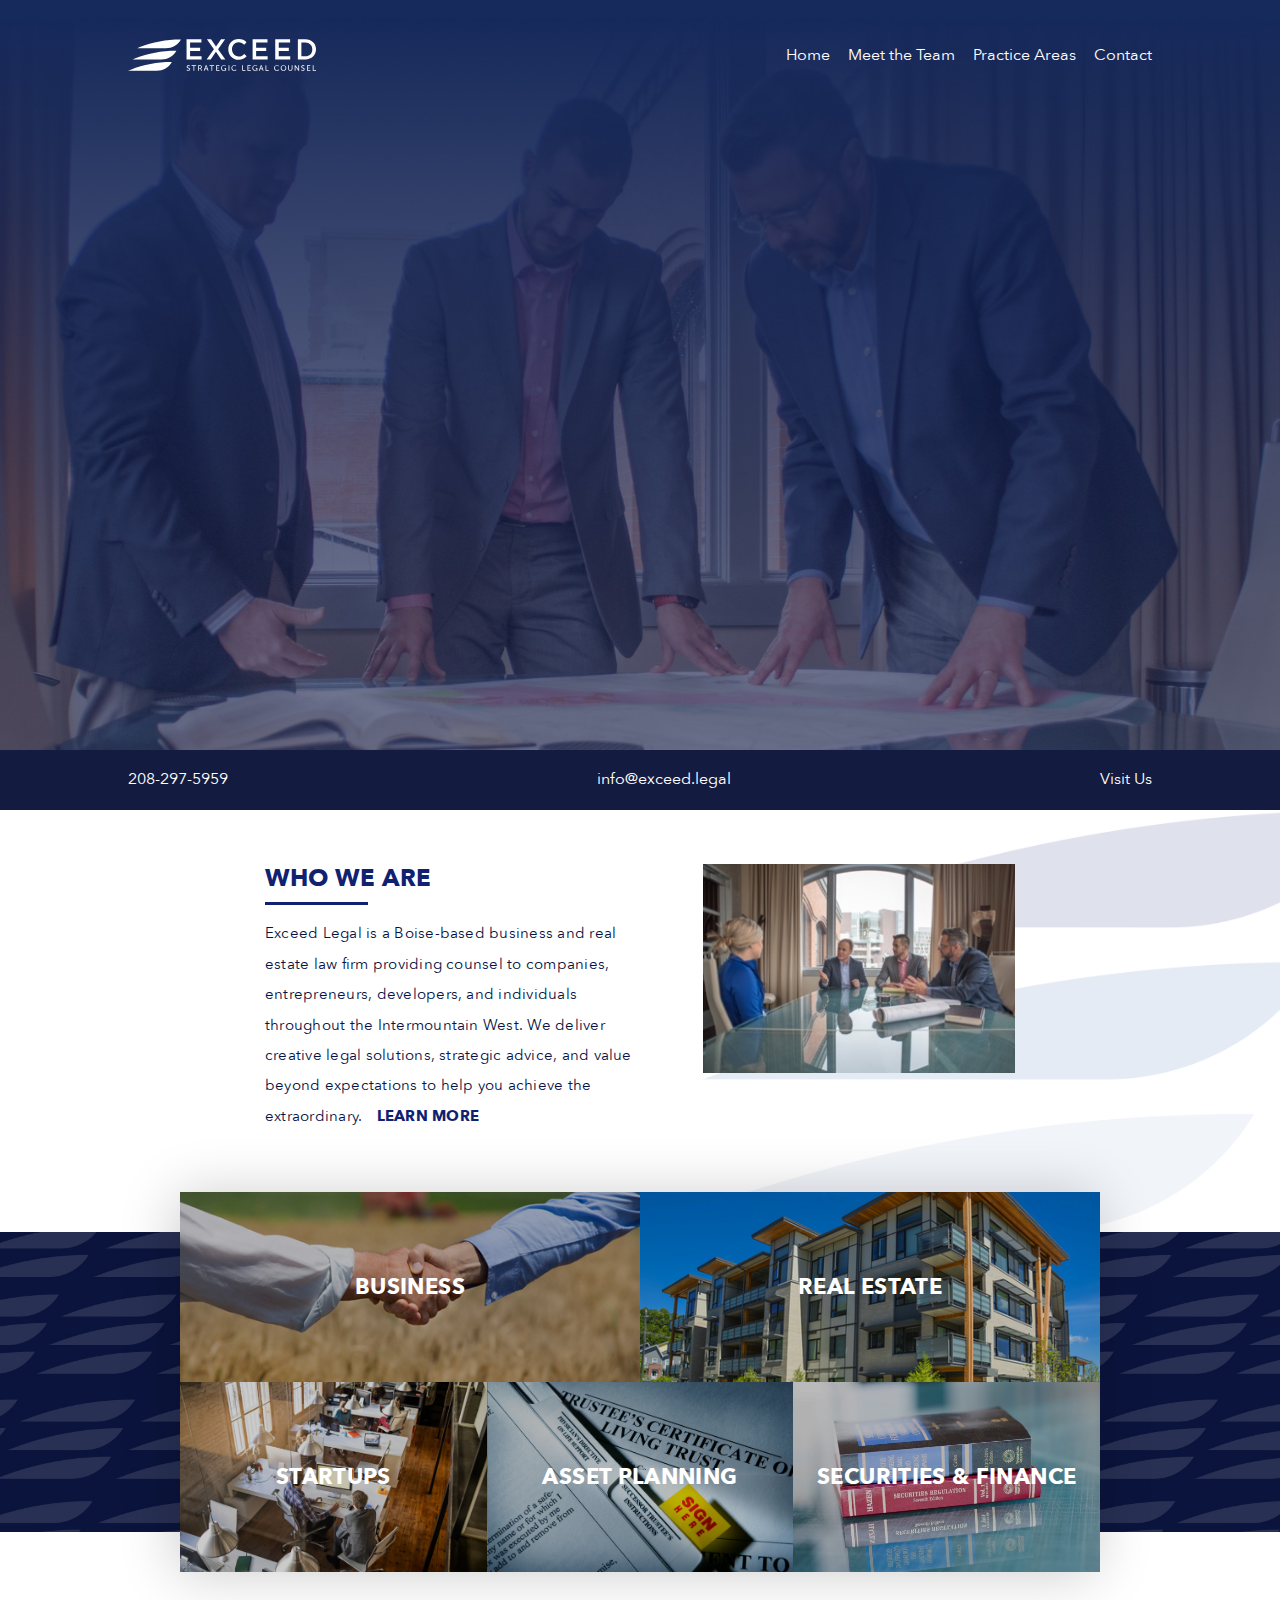
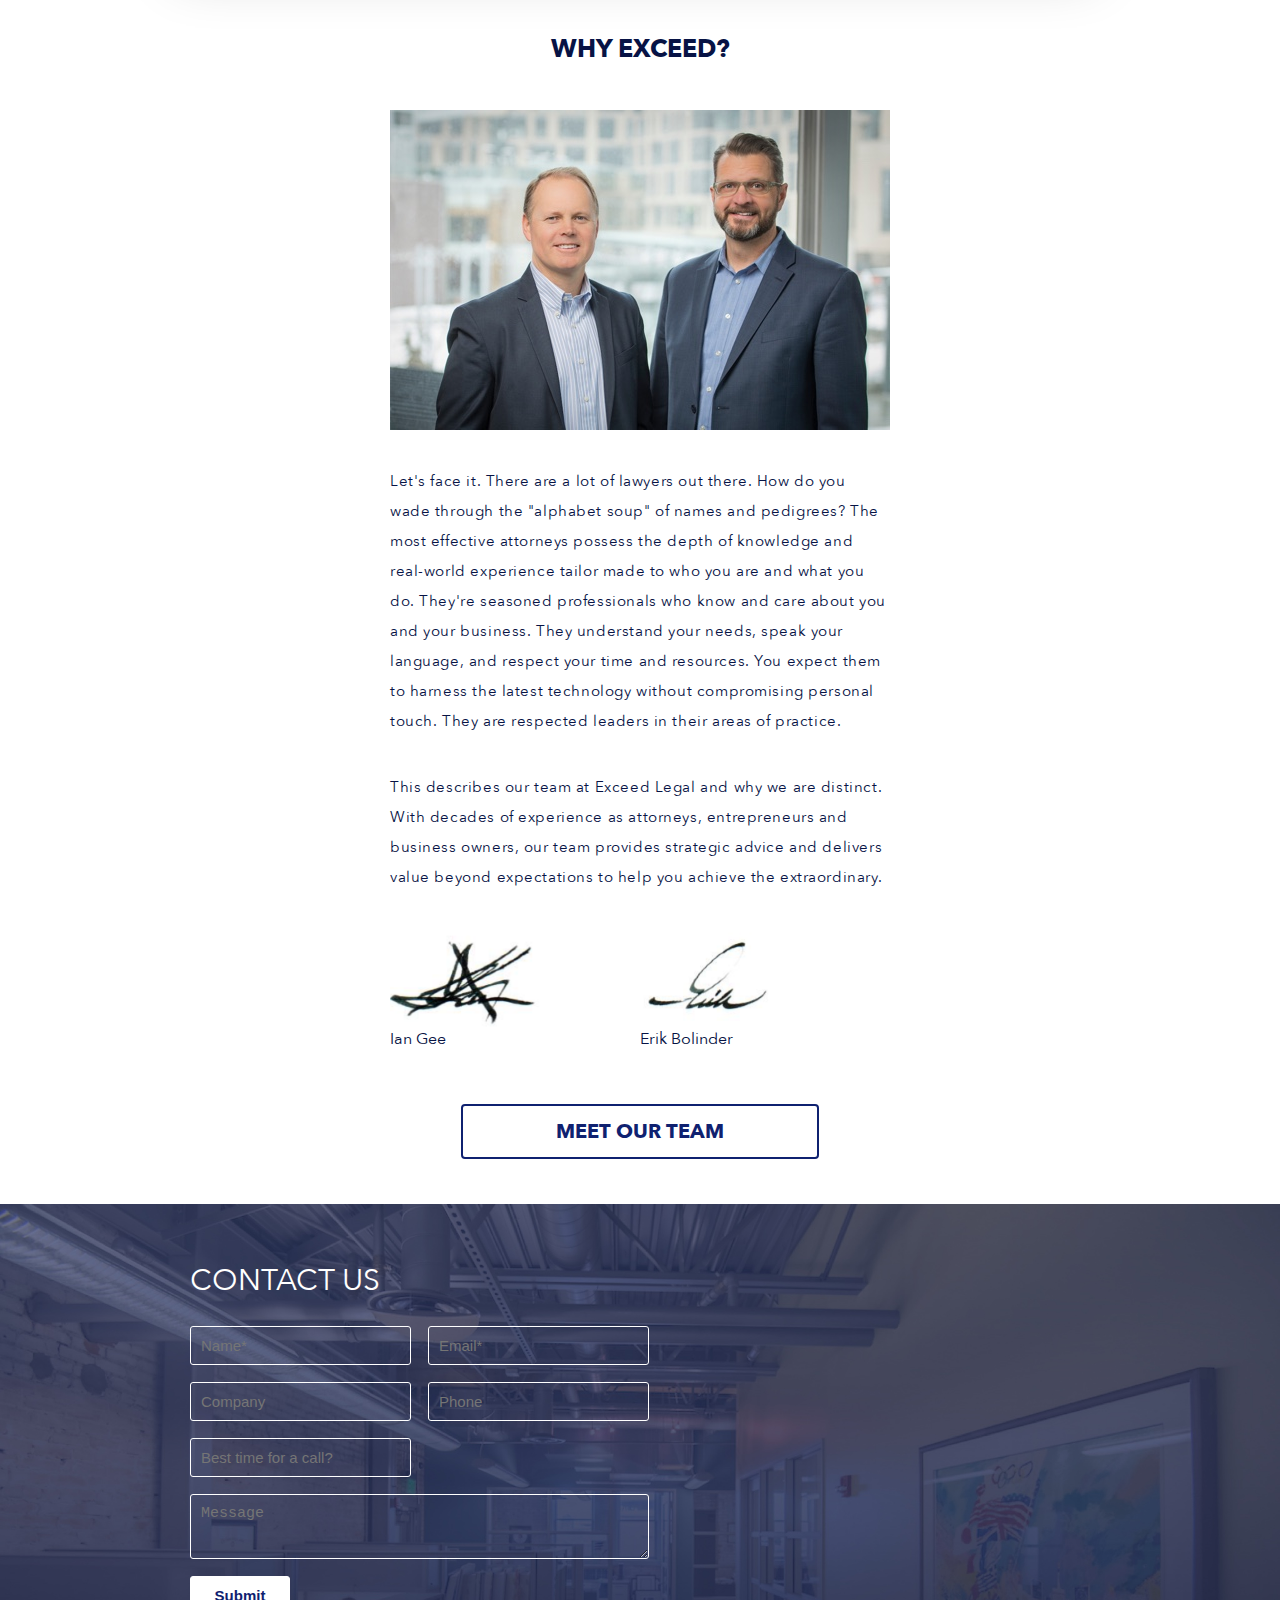
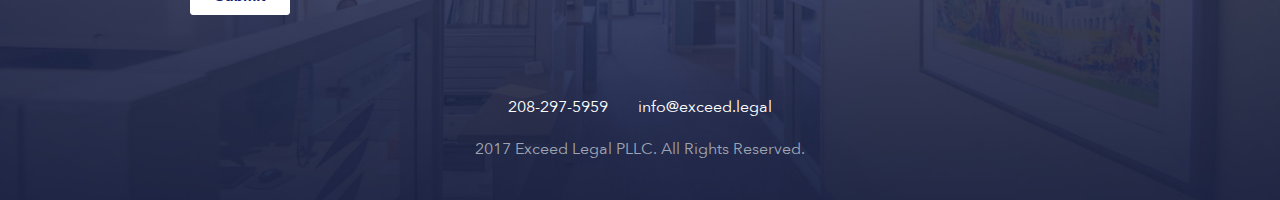
==== index.html @ 84edac34 "add signatures" ====
<!DOCTYPE html>
<html>
<head>
  <meta name="viewport" content="width=device-width, initial-scale=1">
  <title>Exceed Legal</title>
  <link rel="stylesheet" type="text/css" href="/assets/font/font.css" />
  <link rel="stylesheet" type="text/css" href="/assets/styles.css" />
</head>
<body>
<header class="header">
  <div class="nav-bar">
    <div class="container">
      <a href="/" class="no-underline"><h1 class="logo">EXCEED: Strategic Legal Counsel</h1></a>
      <ul class="menu">
        <div class="seperate">
        <li><a href="/">Home</a></li>
        <li><a href="/meet-the-team/">Meet the Team</a></li>
        </div>
        <div class="seperate">
        <li><a href="/practice-areas/">Practice Areas</a></li>
        <!-- <li><a href="https://blog.exceed.legal">Blog</a></li> -->
        <li><a href="#contact-us">Contact</a></li>
        </div>
      </ul>
    </div>
  </div>
  <div class="header-content">
    <h2 class="fancy-title">
      <ul class="jack">
        <li><b class="exc">Exceed</b> <span>Your <b>Understanding</b></span></li>
        <li><b class="exc">Exceed</b> <span>Your <b>Goals</b></span></li>
        <li><b class="exc">Exceed</b> <span>Your <b>Expectations</b></span></li>
      </ul>
    </h2>
  </div>
  <div class="contact-info">
    <div class="container">
      <a href="tel:208-297-5959">208-297-5959</a>
      <a href="mailto:info@exceed.legal">info@exceed.legal</a>
      <a href="#location">Visit Us</a>
    </div>
  </div>
</header>
<section class="who-we-are">
  <div class="container v-center">
    <div class="col-6">
      <div>
      <div class="section-header">
        <h3>Who We Are</h3>
        <hr />
      </div>
      <p>Exceed Legal is a Boise-based business and real estate law firm providing counsel to companies, entrepreneurs, developers, and individuals throughout the Intermountain West. We deliver creative legal solutions, strategic advice, and value beyond expectations to help you achieve the extraordinary. <a class="learn-more" href="/meet-the-team/">Learn More</a></p>
      </div>
    </div>
    <div class="spacer"></div>
    <div class="col-5 col-img">
      <img src="assets/img/conference.jpg"
        srcset="assets/img/conference@2x.jpg 2x,
                assets/img/conference@3x.jpg 3x"
        alt="Exceed Legal Conference">
    </div>
  </div>
</section>
<section class="feature-blocks">
  <div class="top-padding"></div>
  <div style="float: left;width: 100%;">
  <div class="container v-center">
    <div class="holder">
      <a href="/practice-areas/#business" class="col-6 business">Business</a>
      <a href="/practice-areas/#real-estate" class="col-6 real-estate">Real Estate</a>
    </div>
    <div class="holder holder-2">
      <div class="col-8" style="display: flex; flex-direction: row;">
        <a href="/practice-areas/#startups" class="col-4 startups">Startups</a>
        <a href="/practice-areas/#asset-planning" class="col-4 asset-planning">Asset Planning</a>
      <a href="/practice-areas/#securities-finance" class="col-4 securities">Securities &amp; Finance</a>
      </div>
    </div>
  </div>
  </div>
  <div style="clear: both;"></div>
  <div class="bottom-padding"></div>
</section>
<!-- <section class="tests">
  <h3>What Our Clients Are Saying</h3>
</section> -->
<section class="team">
  <div class="container">
    <h3>Why Exceed?</h3>
    <img class="team-image" src="assets/img/team.jpg"
      srcset="assets/img/team@2x.jpg 2x,
              assets/img/team@3x.jpg 3x"
      alt="Picture of Ian and Erik">
    <p>Let&#39;s face it. There are a lot of lawyers out there. How do you wade through the &quot;alphabet soup&quot; of names and pedigrees? The most effective attorneys possess the depth of knowledge and real-world experience tailor made to who you are and what you do. They&#39;re seasoned professionals who know and care about you and your business. They understand your needs, speak your language, and respect your time and resources. You expect them to harness the latest technology without compromising personal touch. They are respected leaders in their areas of practice.</p>
    <p>This describes our team at Exceed Legal and why we are distinct. With decades of experience as attorneys, entrepreneurs and business owners, our team provides strategic advice and delivers value beyond expectations to help you achieve the extraordinary.</p>
    <div style="display: flex; margin-bottom: 54px;">
      <div class="col-6">
        <img src="assets/img/ian_sig.png" height="100" width="150" style="display: block;">
        <span>Ian Gee</span>
      </div>
      <div class="col-6">
        <img src="assets/img/erik_sig.png" height="100" width="135" style="display: block;">
        <span>Erik Bolinder</span>
      </div>
    </div>
    <div class="t-c">
      <a class="btn meet-team" href="/meet-the-team/">Meet Our Team</a>
    </div>
  </div>
</section>
<footer class="footer" id="contact-us">
  <div class="wrapper">
    <h3>Contact Us</h3>
    <div class="container">
      <form class="col-6" style="display: flex; flex-direction: column;" action="https://formspree.io/igee@exceed.legal" method="POST">
        <div class="form-row">
          <div class="form-sec">
            <input type="text" name="name" placeholder="Name*" />
            <input type="text" name="company" placeholder="Company" />
            <input type="text" name="best-time" placeholder="Best time for a call?" />
          </div>
          <div style="display: flex; flex: 1; flex-direction: column;">
            <input type="text" name="email" placeholder="Email*" />
            <input type="text" name="phone" placeholder="Phone" />
          </div>
        </div>
        <textarea style="flex: 1;" name="message" placeholder="Message"></textarea>
        <input type="submit" name="submit" style="width: 100px;" />
      </form>
      <div class="spacer"></div>
      <div class="col-6" id="location">
        <iframe class="loc-map" src="https://www.google.com/maps/embed?pb=!1m14!1m8!1m3!1d7928.578206452046!2d-116.21378538497187!3d43.613818722449274!3m2!1i1024!2i768!4f13.1!3m3!1m2!1s0x0%3A0x2670ae60dba78b3c!2sExceed+Legal+PLLC%3A+Erik+Bolinder!5e0!3m2!1sen!2sus!4v1489805222197" width="400" height="300" frameborder="0" style="border:0" allowfullscreen></iframe>
      </div>
    </div>
  </div>
  <div class="sub-footer">
      <ul class="container">
        <li><a href="tel:208-297-5959">208-297-5959</a></li>
        <li><a href="mailto:info@exceed.legal">info@exceed.legal</a></li>
        <!-- <li><a href="#"><img src="/assets/img/twitter.svg"></a></li> -->
      </ul>
    <div class="copy">2017 Exceed Legal PLLC. All Rights Reserved.</div>
  </div>
</footer>
</body>
</html>
---- assets/font/font.css ----
@font-face {
  font-family: 'AvenirNext';
  src: url('AvenirNext-Bold.eot');
  src: url('AvenirNext-Bold.woff2') format('woff2'),
       url('AvenirNext-Bold.woff') format('woff'),
       url('AvenirNext-Bold.ttf') format('truetype'),
       url('AvenirNext-Bold.svg#AvenirNext-Bold') format('svg'),
       url('AvenirNext-Bold.eot?#iefix') format('embedded-opentype');
  font-weight: 700;
  font-style: normal;
}

@font-face {
  font-family: 'AvenirNext';
  src: url('AvenirNext-BoldItalic.eot');
  src: url('AvenirNext-BoldItalic.woff2') format('woff2'),
       url('AvenirNext-BoldItalic.woff') format('woff'),
       url('AvenirNext-BoldItalic.ttf') format('truetype'),
       url('AvenirNext-BoldItalic.svg#AvenirNext-BoldItalic') format('svg'),
       url('AvenirNext-BoldItalic.eot?#iefix') format('embedded-opentype');
  font-weight: 700;
  font-style: italic;
}

@font-face {
  font-family: 'AvenirNext';
  src: url('AvenirNext-DemiBold.eot');
  src: url('AvenirNext-DemiBold.woff2') format('woff2'),
       url('AvenirNext-DemiBold.woff') format('woff'),
       url('AvenirNext-DemiBold.ttf') format('truetype'),
       url('AvenirNext-DemiBold.svg#AvenirNext-DemiBold') format('svg'),
       url('AvenirNext-DemiBold.eot?#iefix') format('embedded-opentype');
  font-weight: 600;
  font-style: normal;
}

@font-face {
  font-family: 'AvenirNext';
  src: url('AvenirNext-DemiBoldItalic.eot');
  src: url('AvenirNext-DemiBoldItalic.woff2') format('woff2'),
       url('AvenirNext-DemiBoldItalic.woff') format('woff'),
       url('AvenirNext-DemiBoldItalic.ttf') format('truetype'),
       url('AvenirNext-DemiBoldItalic.svg#AvenirNext-DemiBoldItalic') format('svg'),
       url('AvenirNext-DemiBoldItalic.eot?#iefix') format('embedded-opentype');
  font-weight: 600;
  font-style: italic;
}

@font-face {
  font-family: 'AvenirNext';
  src: url('AvenirNext-Heavy.eot');
  src: url('AvenirNext-Heavy.woff2') format('woff2'),
       url('AvenirNext-Heavy.woff') format('woff'),
       url('AvenirNext-Heavy.ttf') format('truetype'),
       url('AvenirNext-Heavy.svg#AvenirNext-Heavy') format('svg'),
       url('AvenirNext-Heavy.eot?#iefix') format('embedded-opentype');
  font-weight: 800;
  font-style: normal;
}

@font-face {
  font-family: 'AvenirNext';
  src: url('AvenirNext-HeavyItalic.eot');
  src: url('AvenirNext-HeavyItalic.woff2') format('woff2'),
       url('AvenirNext-HeavyItalic.woff') format('woff'),
       url('AvenirNext-HeavyItalic.ttf') format('truetype'),
       url('AvenirNext-HeavyItalic.svg#AvenirNext-HeavyItalic') format('svg'),
       url('AvenirNext-HeavyItalic.eot?#iefix') format('embedded-opentype');
  font-weight: 800;
  font-style: italic;
}

@font-face {
  font-family: 'AvenirNext';
  src: url('AvenirNext-Italic.eot');
  src: url('AvenirNext-Italic.woff2') format('woff2'),
       url('AvenirNext-Italic.woff') format('woff'),
       url('AvenirNext-Italic.ttf') format('truetype'),
       url('AvenirNext-Italic.svg#AvenirNext-Italic') format('svg'),
       url('AvenirNext-Italic.eot?#iefix') format('embedded-opentype');
  font-weight: 400;
  font-style: italic;
}

@font-face {
  font-family: 'AvenirNext';
  src: url('AvenirNext-Medium.eot');
  src: url('AvenirNext-Medium.woff2') format('woff2'),
       url('AvenirNext-Medium.woff') format('woff'),
       url('AvenirNext-Medium.ttf') format('truetype'),
       url('AvenirNext-Medium.svg#AvenirNext-Medium') format('svg'),
       url('AvenirNext-Medium.eot?#iefix') format('embedded-opentype');
  font-weight: 500;
  font-style: normal;
}

@font-face {
  font-family: 'AvenirNext';
  src: url('AvenirNext-MediumItalic.eot');
  src: url('AvenirNext-MediumItalic.woff2') format('woff2'),
       url('AvenirNext-MediumItalic.woff') format('woff'),
       url('AvenirNext-MediumItalic.ttf') format('truetype'),
       url('AvenirNext-MediumItalic.svg#AvenirNext-MediumItalic') format('svg'),
       url('AvenirNext-MediumItalic.eot?#iefix') format('embedded-opentype');
  font-weight: 500;
  font-style: italic;
}

@font-face {
  font-family: 'AvenirNext';
  src: url('AvenirNext-Regular.eot');
  src: url('AvenirNext-Regular.woff2') format('woff2'),
       url('AvenirNext-Regular.woff') format('woff'),
       url('AvenirNext-Regular.ttf') format('truetype'),
       url('AvenirNext-Regular.svg#AvenirNext-Regular') format('svg'),
       url('AvenirNext-Regular.eot?#iefix') format('embedded-opentype');
  font-weight: 400;
  font-style: normal;
}

@font-face {
  font-family: 'AvenirNext';
  src: url('AvenirNext-UltraLight.eot');
  src: url('AvenirNext-UltraLight.woff2') format('woff2'),
       url('AvenirNext-UltraLight.woff') format('woff'),
       url('AvenirNext-UltraLight.ttf') format('truetype'),
       url('AvenirNext-UltraLight.svg#AvenirNext-UltraLight') format('svg'),
       url('AvenirNext-UltraLight.eot?#iefix') format('embedded-opentype');
  font-weight: 300;
  font-style: normal;
}

@font-face {
  font-family: 'AvenirNext';
  src: url('AvenirNext-UltraLightItalic.eot');
  src: url('AvenirNext-UltraLightItalic.woff2') format('woff2'),
       url('AvenirNext-UltraLightItalic.woff') format('woff'),
       url('AvenirNext-UltraLightItalic.ttf') format('truetype'),
       url('AvenirNext-UltraLightItalic.svg#AvenirNext-UltraLightItalic') format('svg'),
       url('AvenirNext-UltraLightItalic.eot?#iefix') format('embedded-opentype');
  font-weight: 300;
  font-style: italic;
}
---- assets/styles.css ----
/* Setup and Formats */
* {
  margin: 0;
  padding: 0;
}

html, body {
  min-width: 320px;
  font-family: 'AvenirNext';
  color: #071345;
  font-size: 16px;
}
.container {
  max-width: 1024px;
  margin: 0 auto;
}

.t-c {
  text-align: center;
}

.container.v-center [class*="col-"] {
  justify-content: center;
  align-items: center;
}
.container .spacer {flex: 1;}
.container .col-1 {flex: 1;}
.container .col-2 {flex: 2;}
.container .col-3 {flex: 3;}
.container .col-4 {flex: 4;}
.container .col-5 {flex: 5;}
.container .col-6 {flex: 6;}
.container .col-7 {flex: 7;}
.container .col-8 {flex: 8;}
.container .col-9 {flex: 9;}
.container .col-10 {flex: 10;}
.container .col-11 {flex: 11;}
.container .col-12 {flex: 12;}
.container .col-240 {
  width: 240px;
  margin-right: 47px;
}
.container .col-240 img {
  width: 240px;
}
.container .col-94 {
  width: 94px;
  margin-right: 28px;
  text-align: center;
}
.container .col-94 img {
  max-width: 94px;
}
.bio .main.container, .practice-area .container {
  display: flex;
  padding: 0px 20px;
}

.container .col-img img {
  max-width: 100%;
  margin: 0 auto;
  display: block;
}

.section-header {
  position: relative;
  margin-bottom: 14px;
}
.section-header h3 {
  color: #0F2170;
  font-weight: 700;
  font-size: 1.5rem;
  text-transform: uppercase;
  margin-bottom: 8px;
}
.section-header hr {
  background-color: #0F2170;
  max-width: 103px;
  width: 80%;
  height: 3px;
  border: none;

}

.btn, .btn:visited {
  display: inline-block;
  font-size: 1.25rem;
  font-weight: 700;
  text-transform: uppercase;
  padding: 12px;
  max-width: 330px;
  width: 75%;
  border: 2px solid #0F2170;
  border-radius: 4px;
  text-align: center;
  color: #0F2170;
  text-decoration: none;
  background-color: rgba(0,0,0,0);
  transition: background-color 0.3s ease, color 0.3s ease;
}
.btn:hover, .btn:active {
  background-color: #0F2170;
  color: #fff;
  transition: background-color 0.3s ease, color 0.3s ease;
}

/* Content */
.header {
  position: relative;
  height: 90vh;
  display: flex;
  justify-content: center;
  align-items: center;
  background-color: #141B41;
  background-image: url(img/banner.jpg);
  background-size: cover;
  background-position: top center;
  color: #fff;
  padding: 0px 20px;
  min-height: 480px;
}
.header.thin {
  background-image: url(img/practice-areas.jpg);
}
.header.light {
  height: unset;
  background: unset;
  color: #141B41;
  min-height: unset;
}
.header.thin {
  height: 360px;
  min-height: unset;
}
.header.light .nav-bar {
  width: 100%;
  top: unset;
  left: unset;
  right: unset;
  position: unset;
}
.nav-bar {
  position: absolute;
  top: 0;
  left: 0;
  right: 0;
  padding: 25px 20px;
}
.logo {
  background-image: url(img/logo.svg);
  background-repeat: no-repeat;
  background-size: contain;
  width: 188px;
  height: 32px;
  text-indent: -9999px;
}
.header .seperate {
  display: inline-block;
  margin-right: 14px;
}
.header .seperate:last-child {
  margin-right: 0px;
}
.header.light .logo {
  background-image: url(img/logo_blue.svg);
}
ul.menu {
  list-style: none;
}
ul.menu li {
  display: inline-block;
  font-weight: 400;
  margin-right: 14px;
}
ul.menu li:last-child {
  margin-right: 0px;
}
.header a, .header a:visited, .footer a, .footer a:visited {
  color: #fff;
  text-decoration: none;
  border-bottom: 2px solid rgba(0,0,0,0);
  transition: border ease-out 0.2s;
}
.header a:hover, .header a:active, .footer a:hover, .footer a:active {
  color: #fff;
  text-decoration: none;
  border-bottom: 2px solid #fff;
  transition: border ease-out 0.2s;
}
.header.light a, .header.light a:visited, .bio a, .bio a:visited {
  color: #141B41;
  text-decoration: none;
  border-bottom: 2px solid rgba(0,0,0,0);
  transition: border ease-out 0.2s;
}
.header.light a:hover, .header.light a:active, .bio a:hover, .bio a:active {
  color: #141B41;
  text-decoration: none;
  border-bottom: 2px solid #141B41;
  transition: border ease-out 0.2s;
}
.fancy-title {
  font-weight: 400;
  font-size: 2.5em;
  text-align: center;
}
.fancy-title b {
  font-weight: 600;
}
.fancy-title span {
  display: inline-block;
  vertical-align: top;
  border-bottom: 3px #fff solid;
}
ul.jack {
  list-style: none;
  margin: 0;
  padding: 0;
}
ul.jack li {
  position: absolute;
  top: 44vh;
  left: 0;
  right: 0;
  opacity: 0;
  height: 30px;
  margin-top: -15px;
}
ul.jack li:first-child {
  -webkit-animation-name: one;
  -webkit-animation-duration: 10s;
  -webkit-animation-iteration-count: 300;
}
ul.jack li:nth-child(2) {
  -webkit-animation-name: two;
  -webkit-animation-duration: 10s;
  -webkit-animation-iteration-count: 300;
}
ul.jack li:nth-child(3) {
  -webkit-animation-name: three;
  -webkit-animation-duration: 10s;
  -webkit-animation-iteration-count: 300;
}
@-webkit-keyframes one {
  0%    { opacity: 0 }
  11%   { opacity: 1 }
  22%   { opacity: 1 }
  33%   { opacity: 0 }
  44%   { opacity: 0 }
  55%   { opacity: 0 }
  66%   { opacity: 0 }
  77%   { opacity: 0 }
  88%   { opacity: 0 }
  100%  { opacity: 0 }
}
@-webkit-keyframes two {
  0%    { opacity: 0 }
  11%   { opacity: 0 }
  22%   { opacity: 0 }
  33%   { opacity: 0 }
  44%   { opacity: 1 }
  55%   { opacity: 1 }
  66%   { opacity: 0 }
  77%   { opacity: 0 }
  88%   { opacity: 0 }
  100%  { opacity: 0 }
}
@-webkit-keyframes three {
  0%    { opacity: 0 }
  11%   { opacity: 0 }
  22%   { opacity: 0 }
  33%   { opacity: 0 }
  44%   { opacity: 0 }
  55%   { opacity: 0 }
  66%   { opacity: 0 }
  77%   { opacity: 1 }
  88%   { opacity: 1 }
  100%  { opacity: 0 }
}

.contact-info {
  position: absolute;
  bottom: 0;
  left: 0;
  right: 0;
  background-color: #141B41;
  padding: 0px 20px;
}
.nav-bar .container, .contact-info .container {
  display: flex;
  height: 60px;
  justify-content: space-between;
  align-items: center;
}
.who-we-are {
  padding: 54px 20px 100px;
  color: #071345;
  background-image: url(img/watermark.png);
  background-position: 50vw center;
  background-repeat: no-repeat;
  background-size: contain;
}
.who-we-are .container {
  max-width: 750px;
  display: flex;
  align-items: stretch;
  font-size: 0.94rem;
  line-height: 1.9rem;
  letter-spacing: 0.015rem;
}


a.learn-more, a.learn-more:visited {
  margin-left: 10px;
  font-weight: 700;
  color: #0F2170;
  text-decoration: none;
  text-transform: uppercase;
}
a.learn-more:hover, a.learn-more:active {

}

.feature-blocks {
  position: relative;
  background-image: url(img/wingbg.jpg);
  background-color: #0A133C;
  background-size: cover;
  background-position: center;
  margin-bottom: 100px;
}

.feature-blocks a, a:visited {
  color: #fff;
  text-decoration: none;
  transition: all .2s ease-in-out;
}
.feature-blocks a:hover, a:active {
  transition: all .2s ease-in-out;
  transform: scale(1.1);
}


.feature-blocks .container {
  max-width: 920px;
  display: flex;
  color: #fff;
  text-transform: uppercase;
  font-weight: 700;
  align-items: stretch;
  font-size: 1.375rem;
  letter-spacing: 0.0225rem;
  flex-direction: column;
  box-shadow: rgba(0,0,0,0.2) -4px 2px 53px 0px;
}
.container .holder {
  display: flex;
  flex-direction: row;
}
.feature-blocks .container {
  margin: -40px auto;
}
.feature-blocks [class*="col-"] {
  height: 190px;
  background-color: #0A133C;
  background-size: cover;
  background-position: center;
  text-align: center;
  display: flex;
}

.business {
  background-image: url(img/business-block.jpg);
}
.securities {
  background-image: url(img/securities-block.jpg);
}
.startups {
  background-image: url(img/startups-block.jpg);
}
.asset-planning {
  background-image: url(img/asset-planning-block.jpg);
}
.real-estate {
  background-image: url(img/real-estate-block.jpg);
}

.tests {
  height: 300px;
  background-image: url(img/tests.jpg);
  background-size: cover;
  text-align: center;
  padding: 20px;
}

.tests h3 {
  margin: 10px 0px;
  font-weight: 300;
  font-size: 1.875rem;
}

.team {
  margin: 45px 20px;
}
.team .container {
  max-width: 500px;
}
.team h3 {
  text-align: center;
}
h3 {
  font-weight: 700;
  font-size: 1.5625rem;
  margin-bottom: 44px;
  text-transform: uppercase;
}
.bio-ian, .bio-erik, .bio-michael {
  margin-bottom: 90px;
}
.bio h3 {
  font-size: 2.5rem;
  text-align: center;
}
.bio a {
  font-weight: 600;
}
.bio .container {
  max-width: 845px;
}
.bio h4 {
  font-size: 1.25rem;
  margin-bottom: 8px;
  font-weight: 600;
}
.bio ul {
  margin-bottom: 10px;
  margin-left: 20px;
}
.bio p {
  font-size: 1rem;
  font-weight: 400;
  letter-spacing: 0.03625rem;
  line-height: 1.9375rem;
  margin: 10px 0px;
}
.team p {
  letter-spacing: 0.03625rem;
  line-height: 1.875rem;
  font-weight: 400;
  font-size: 0.9375rem;
  margin-bottom: 36px;
}
.team .team-image {
  width: 100%;
  margin-bottom: 30px;
}
.practice-area h3 {
  text-transform: unset;
}
.practice-area {
  letter-spacing: 0.01125rem;
  line-height: 1.875rem;
  font-size: 0.9375rem;
  font-weight: 400;
}
.practice-area .container:first-child {
  margin-top: 44px;
}
.practice-area .container {
  max-width: 800px;
  margin-bottom: 44px;
  display: flex;
  padding: 0px 20px;
  align-items: flex-start;
}
/*.practice-area .container .col-1 {
  margin-right: 122px;
}*/

.footer {
  color: #fff;
  background-color: #0A133C;
  background-image: url(img/footer.jpg);
  background-size: cover;
  background-position: center;
}
.footer .wrapper {
  padding: 56px 20px;
  max-width: 900px;
  margin: 0 auto;
}
#location {
  text-align: center;
}
.footer .wrapper h3 {
  font-size: 1.875rem;
  font-weight: 400;
  margin-bottom: 25px;
}
.footer .container {
  display: flex;
}

.footer input, .footer textarea {
  background-color: transparent;
  border: 1px solid #fff;
  padding: 10px;
  font-size: 15px;
  margin-bottom: 17px;
  border-radius: 3px;
  color: #fff;
}
.footer input[type=submit] {
  background-color: #fff;
  color: #0F2170;
  border-radius: 3px;
  font-weight: 600;
  font-size: 15px;
}

.sub-footer {
  text-align: center;
}
.sub-footer .container {
  margin: 0 auto;
  justify-content: center;
  align-items: center;
  margin-bottom: 20px;
}
.sub-footer li {
  margin-right: 30px;
}
.sub-footer li:last-child {
  margin-right: 0px;
}
.sub-footer .copy {
  color: #9EA5B1;
  padding-bottom: 40px;
}

.sub-footer .container li {
  display: block;
  margin-top: 8px;
}

.form-row {
  display: flex; 
  flex-direction: row;
}
.form-sec {
  display: flex; 
  flex: 1; 
  flex-direction: column;
  margin-right: 17px;
}

.sig_img {
  width: 100%;
}

@media screen and (max-width: 1000px) {
  .footer .wrapper {
    max-width: 600px;
    margin: 0 auto;
  }
  .footer .container {
    display: block;
  }
  .sub-footer .container li {
    margin-right: 0px;
  }
}
@media screen and (max-width: 800px) {
  ul.jack .exc {
    display: block;
  }
  ul.jack i {
    font-style: normal;
    display: block;
  }
  ul.jack li {
    margin: 0 auto;
    margin-top: -50px;
  }
  .nav-bar .container, .contact-info .container {
    text-align: center;
    flex-direction: column;
    height: unset;
  }
  .contact-info .container {
    padding: 20px;
  }
  .nav-bar .container .menu {
    margin-top: 15px;
  }
  .bio .container.main {
    flex-direction: column;
  }
  .bio .container.main {
    flex-direction: column;
    align-items: center;
    justify-content: center;
  }
  .container.main .col-240 {
    margin: 0px 0px 30px;
    text-align: center;
  }
}
@media screen and (max-width: 490px) {
  ul.jack li {
    margin-top: -80px;
    font-size: 1.8rem;
  }
  .header.thin h2 {
    font-size: 1.5em;
  }
  .loc-map {
    width: 280px;
    height: 210px;
  }
  .who-we-are .container {
    flex-direction: column;
  }
  .who-we-are .container .spacer {
    height: 30px;
  }
  .form-row {
    flex-direction: column;
  }
  .form-sec {
    margin-right: 0px;
  }
  .holder-2 {
    flex-direction: column !important;
  }
  .holder-2 .col-8 {
    height: unset;
    flex: unset;
  }
  .practice-area .container {
    flex-direction: column;
  }
  .container .col-94 {
    margin: 20px 0px 15px;
    text-align: left;
  }
  .practice-area .container:first-child .col-94 {
    margin-top: 0px;
  }
  .header .seperate {
    display: block;
    margin-right: 0px;
    margin-top: 5px;
  }
}

a.no-underline, a.no-underline:active, a.no-underline:visited, a.no-underline:hover {
  text-decoration: none !important;
  border-bottom: none !important;
  transform: unset;
}

.clear {
  clear: both;
}
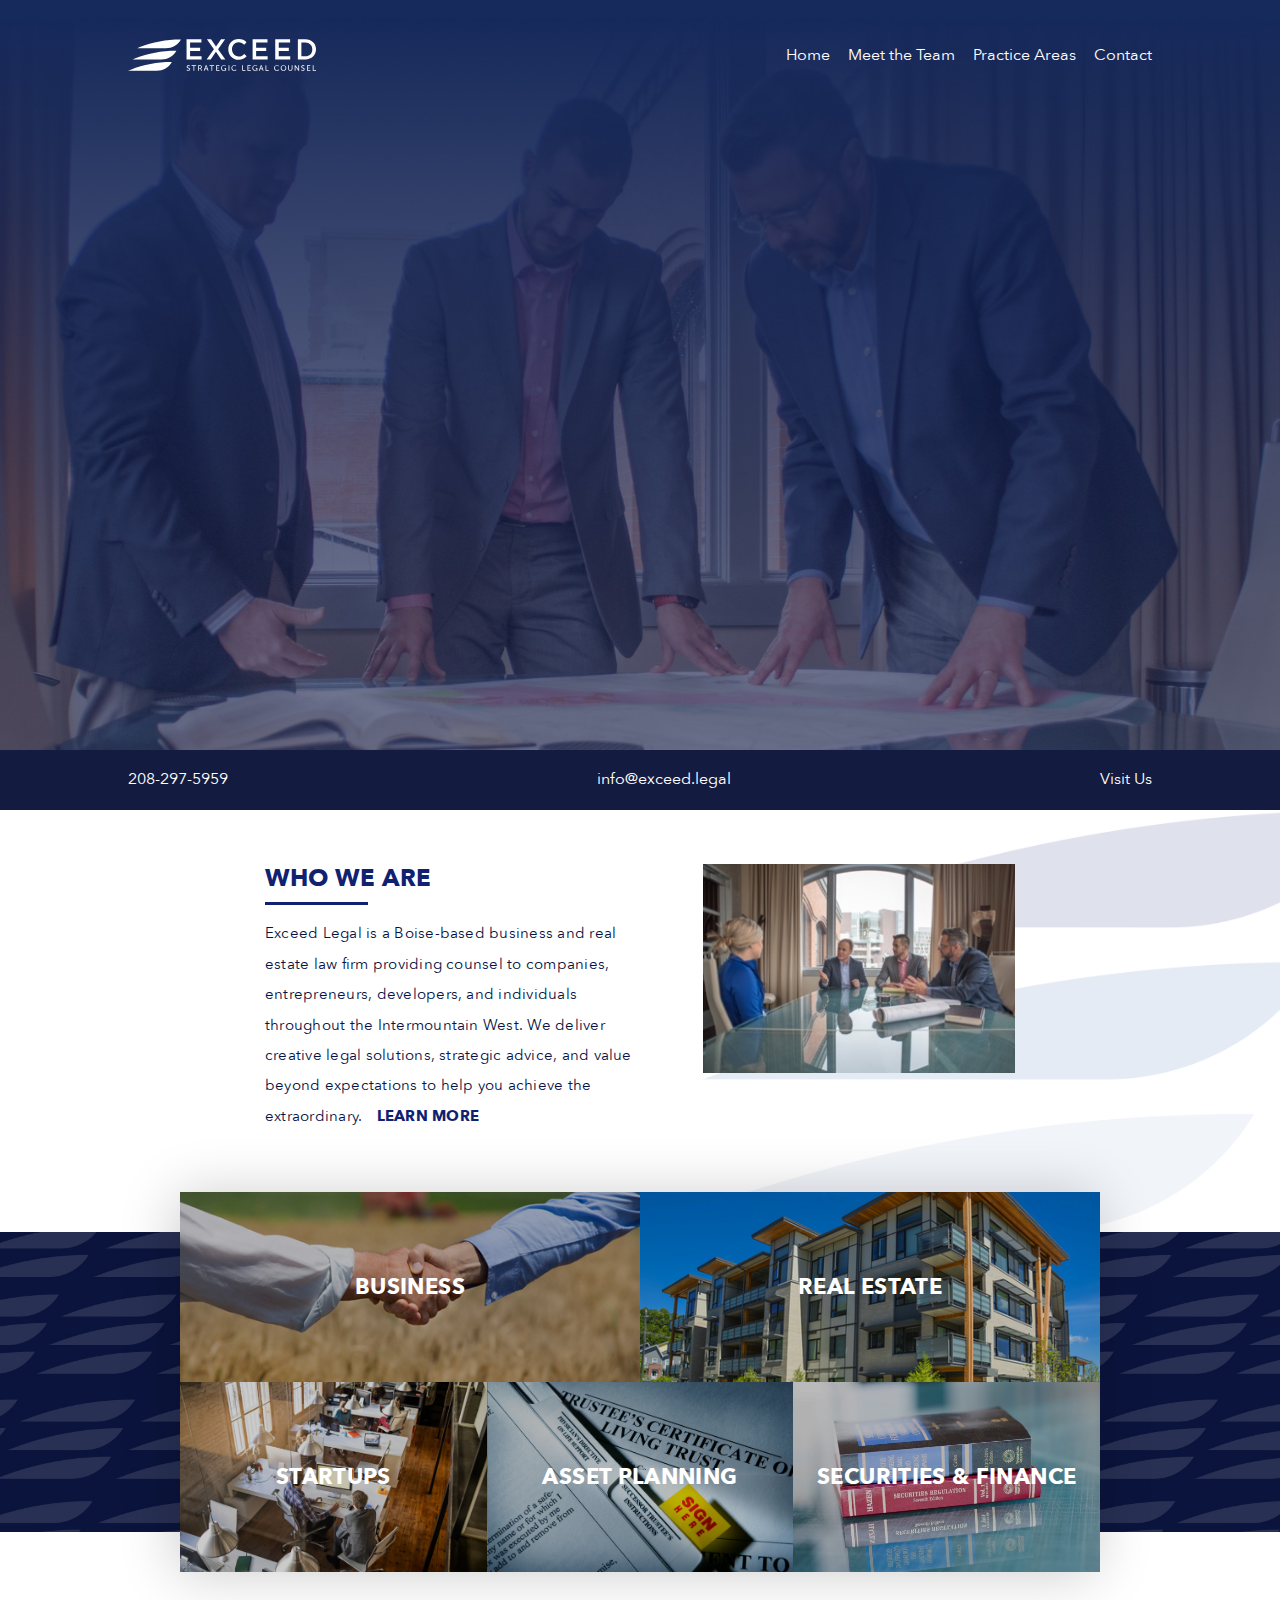
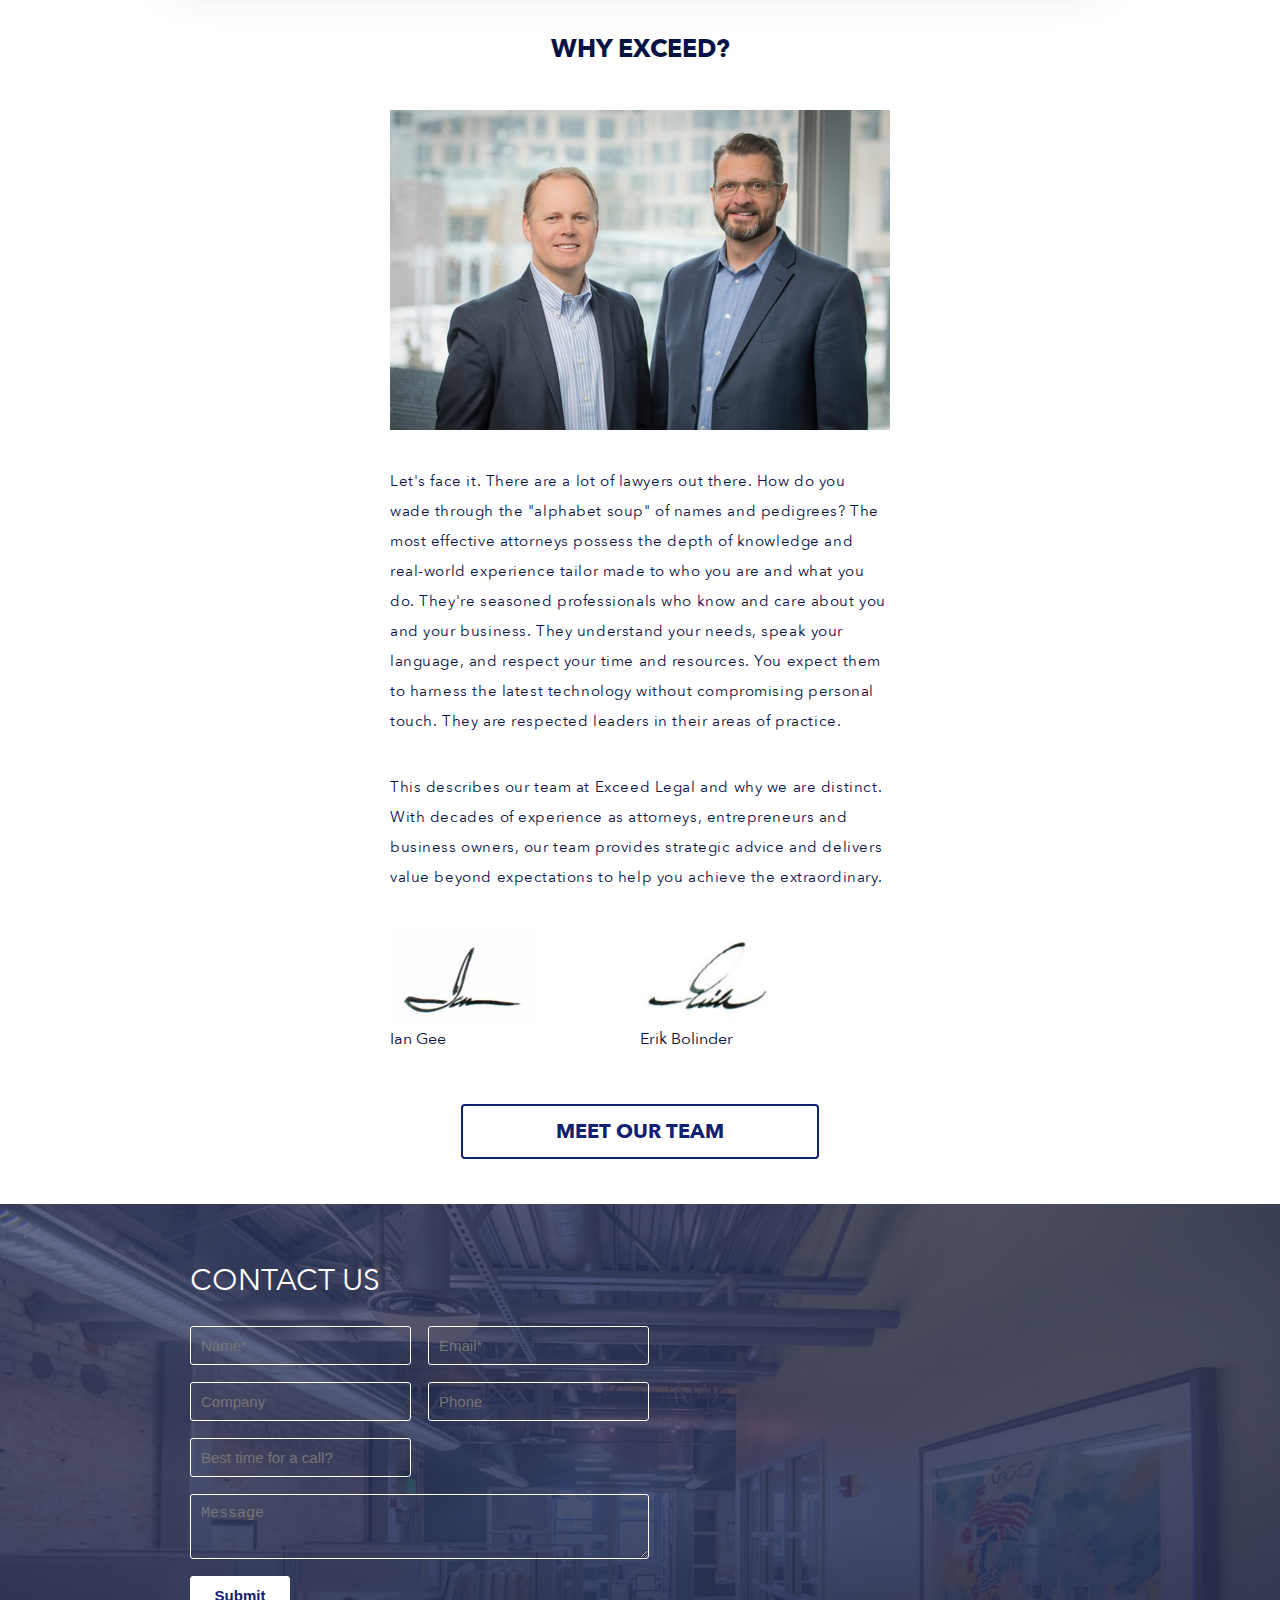
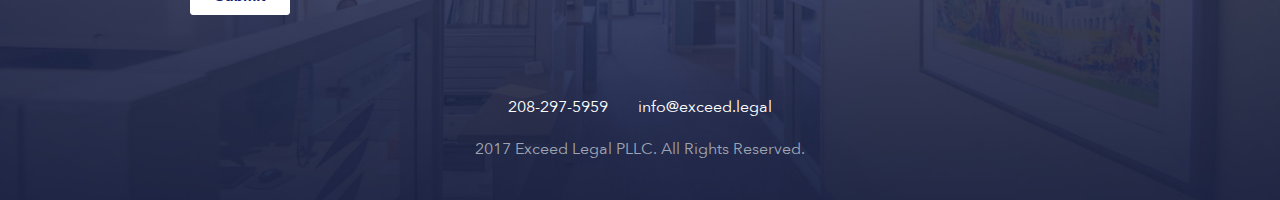
==== commit 3b5e42f5: "sig; photo of michael" ====
--- a/index.html
+++ b/index.html
@@ -95,7 +95,7 @@
     <p>This describes our team at Exceed Legal and why we are distinct. With decades of experience as attorneys, entrepreneurs and business owners, our team provides strategic advice and delivers value beyond expectations to help you achieve the extraordinary.</p>
     <div style="display: flex; margin-bottom: 54px;">
       <div class="col-6">
-        <img src="assets/img/ian_sig.png" height="100" width="150" style="display: block;">
+        <img src="assets/img/ian_sig.png" height="100" width="148" style="display: block;">
         <span>Ian Gee</span>
       </div>
       <div class="col-6">
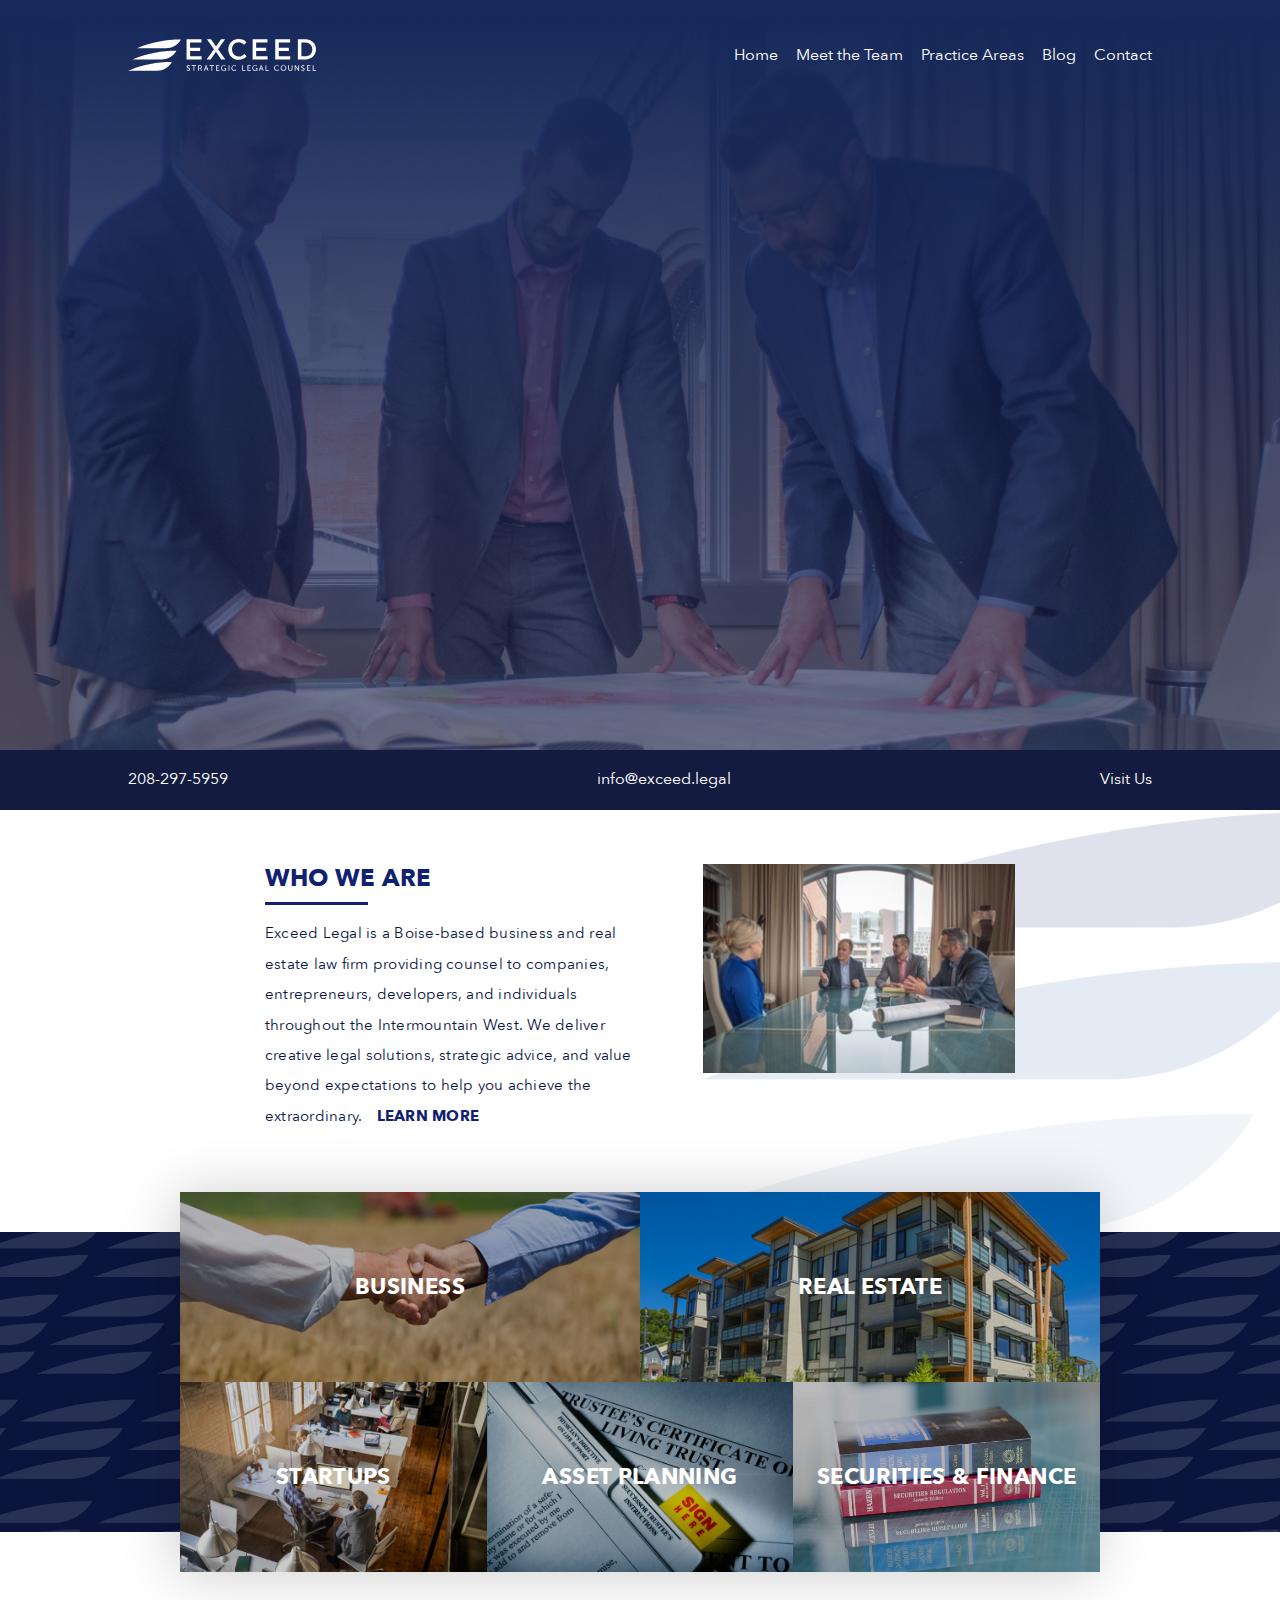
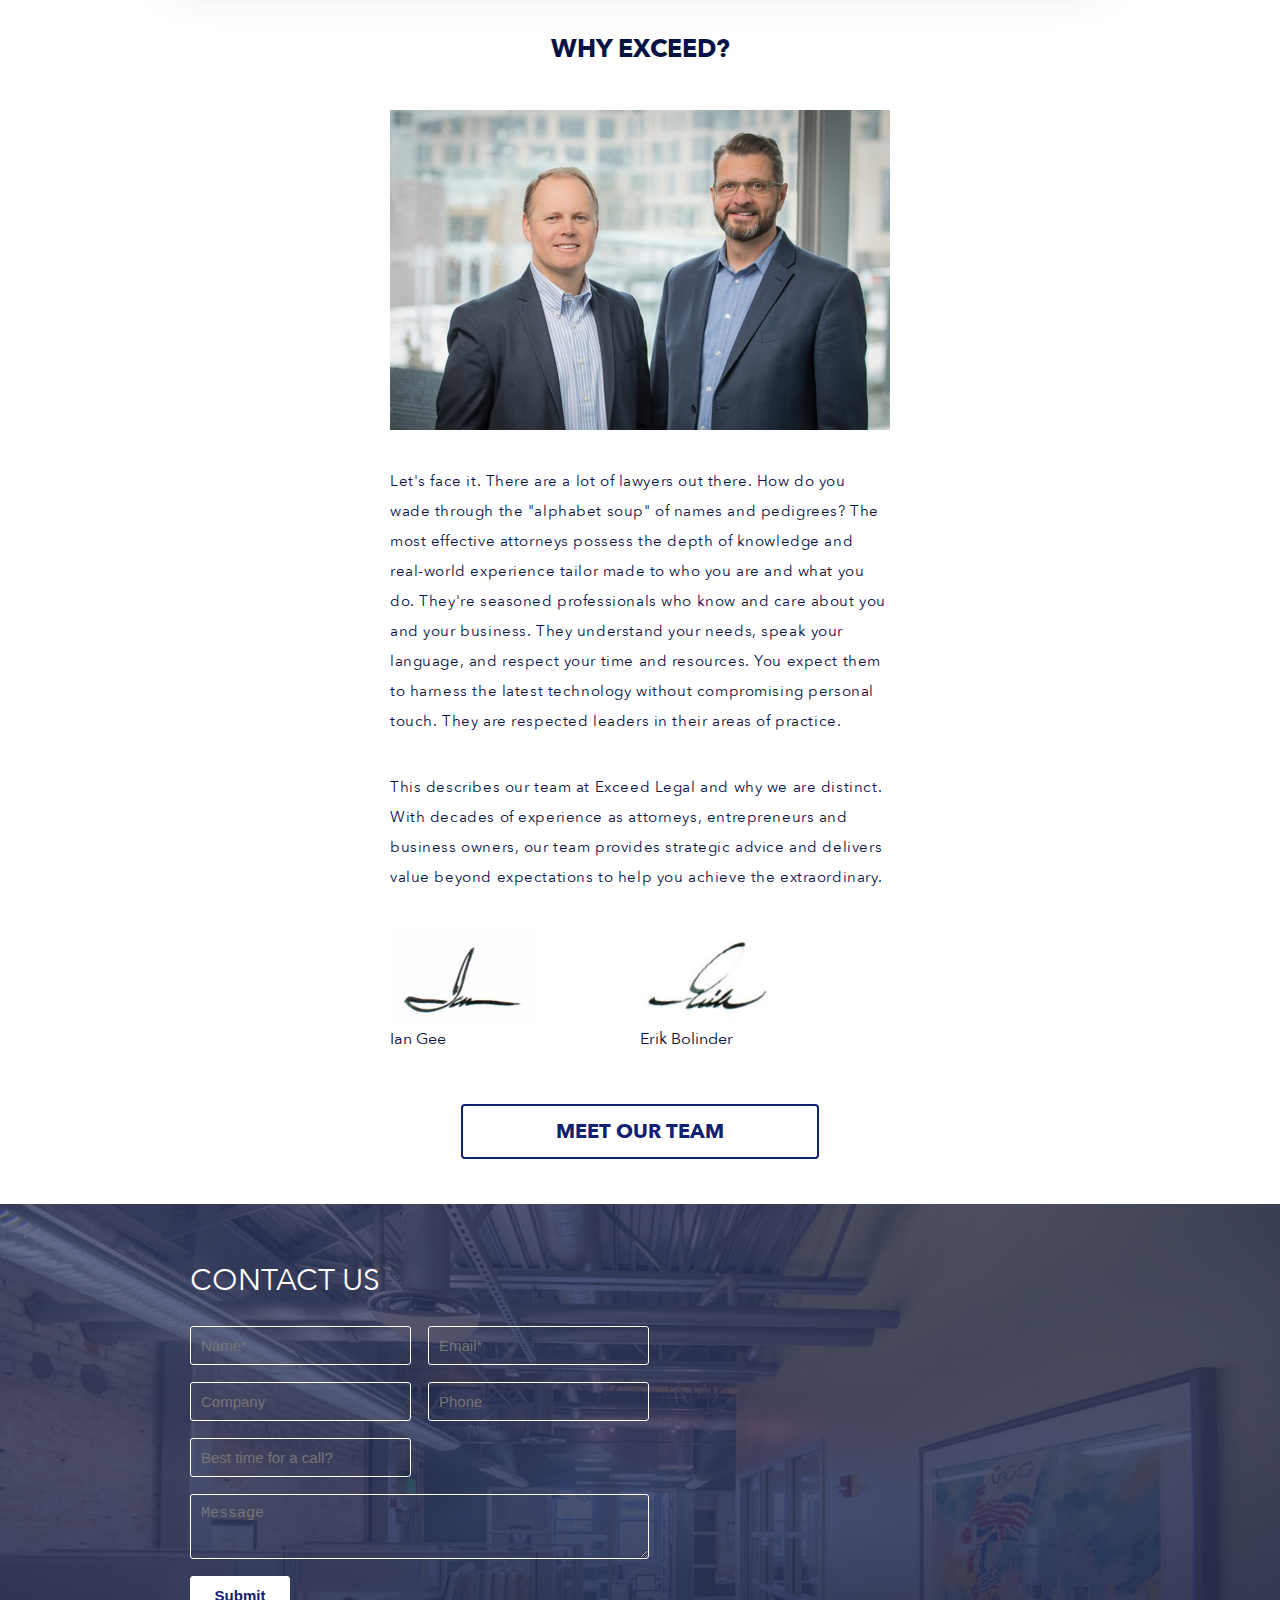
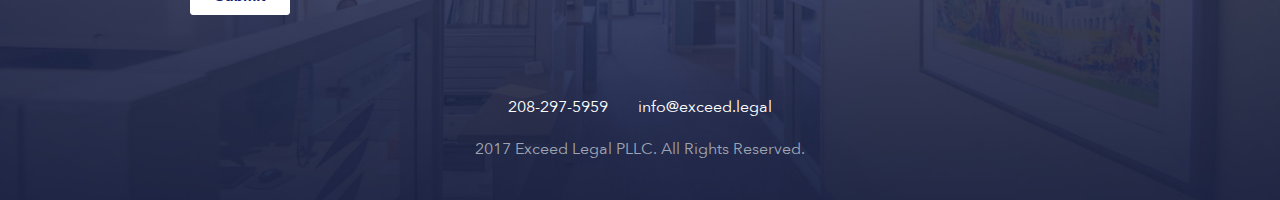
==== commit 9fb30584: "Add blog link" ====
--- a/index.html
+++ b/index.html
@@ -18,7 +18,7 @@
         </div>
         <div class="seperate">
         <li><a href="/practice-areas/">Practice Areas</a></li>
-        <!-- <li><a href="https://blog.exceed.legal">Blog</a></li> -->
+        <li><a href="https://www.exceedingly.blog/">Blog</a></li>
         <li><a href="#contact-us">Contact</a></li>
         </div>
       </ul>
@@ -112,7 +112,7 @@
   <div class="wrapper">
     <h3>Contact Us</h3>
     <div class="container">
-      <form class="col-6" style="display: flex; flex-direction: column;" action="https://formspree.io/igee@exceed.legal" method="POST">
+      <form class="col-6" style="display: flex; flex-direction: column;" action="https://formspree.io/info@exceed.legal" method="POST">
         <div class="form-row">
           <div class="form-sec">
             <input type="text" name="name" placeholder="Name*" />
@@ -143,4 +143,4 @@
   </div>
 </footer>
 </body>
-</html>+</html>
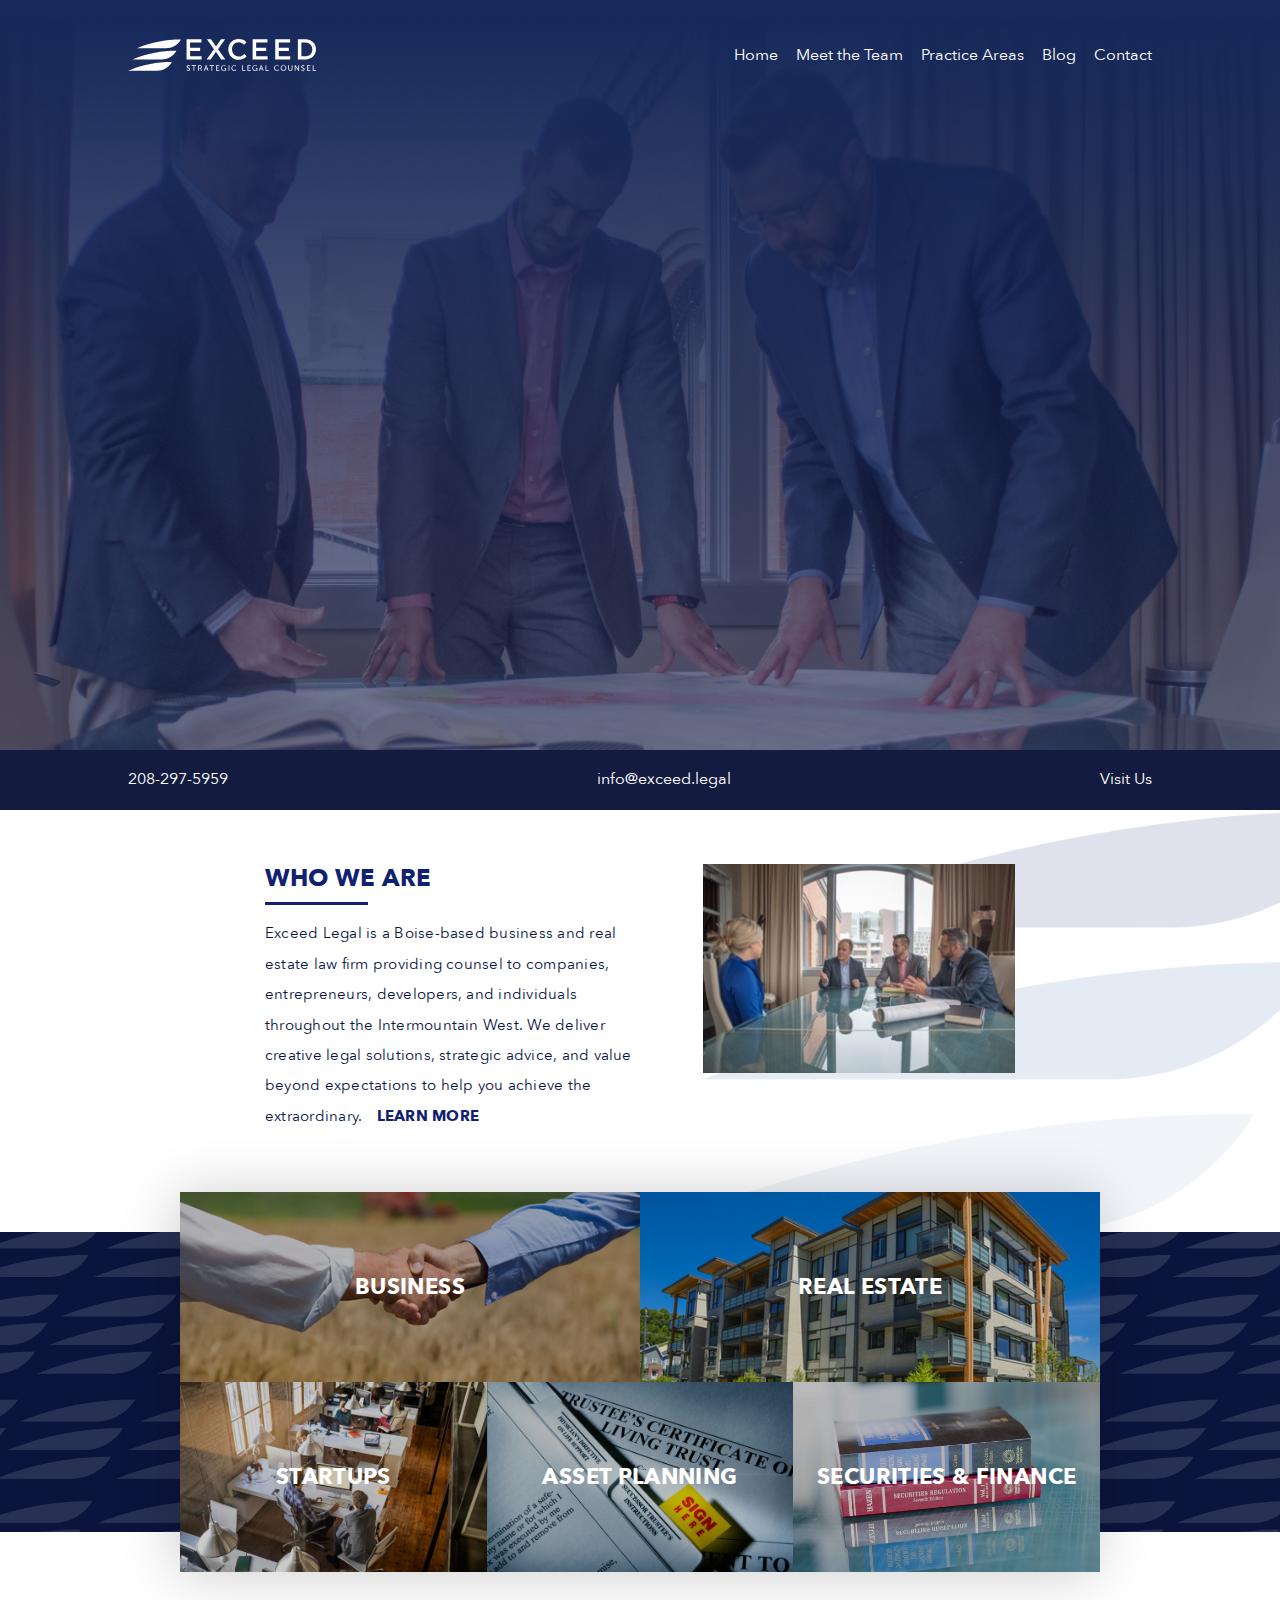
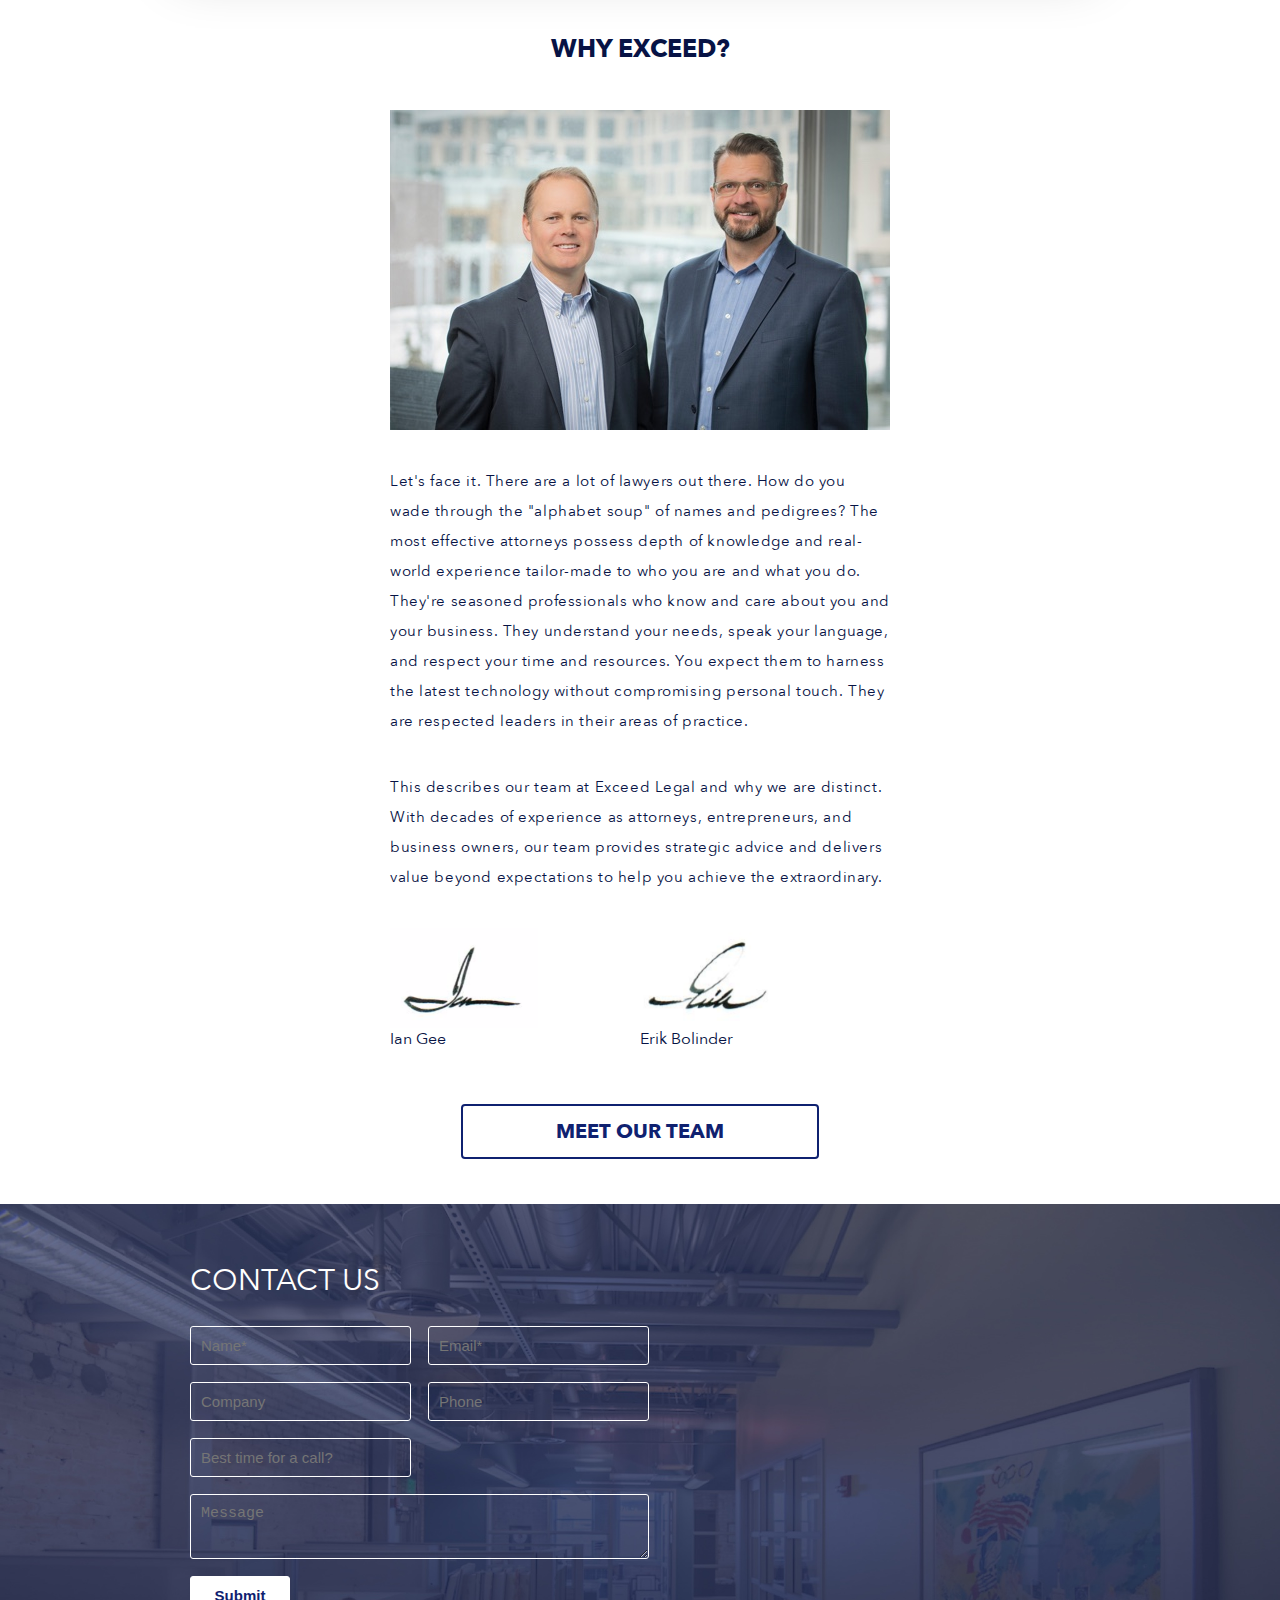
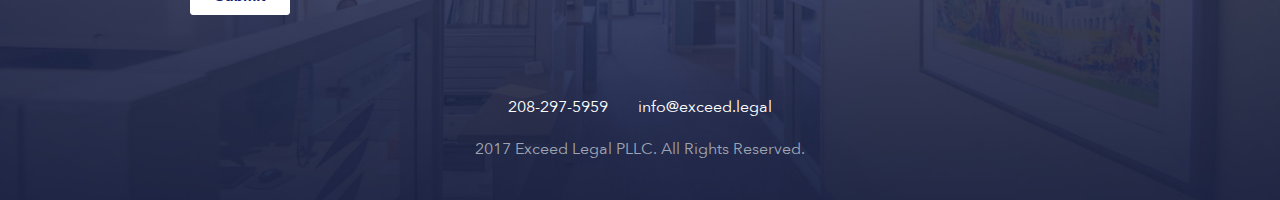
==== commit e5118f2b: "copy updates" ====
--- a/index.html
+++ b/index.html
@@ -91,8 +91,8 @@
       srcset="assets/img/team@2x.jpg 2x,
               assets/img/team@3x.jpg 3x"
       alt="Picture of Ian and Erik">
-    <p>Let&#39;s face it. There are a lot of lawyers out there. How do you wade through the &quot;alphabet soup&quot; of names and pedigrees? The most effective attorneys possess the depth of knowledge and real-world experience tailor made to who you are and what you do. They&#39;re seasoned professionals who know and care about you and your business. They understand your needs, speak your language, and respect your time and resources. You expect them to harness the latest technology without compromising personal touch. They are respected leaders in their areas of practice.</p>
-    <p>This describes our team at Exceed Legal and why we are distinct. With decades of experience as attorneys, entrepreneurs and business owners, our team provides strategic advice and delivers value beyond expectations to help you achieve the extraordinary.</p>
+    <p>Let&#39;s face it. There are a lot of lawyers out there. How do you wade through the &quot;alphabet soup&quot; of names and pedigrees? The most effective attorneys possess depth of knowledge and real-world experience tailor-made to who you are and what you do. They&#39;re seasoned professionals who know and care about you and your business. They understand your needs, speak your language, and respect your time and resources. You expect them to harness the latest technology without compromising personal touch. They are respected leaders in their areas of practice.</p>
+    <p>This describes our team at Exceed Legal and why we are distinct. With decades of experience as attorneys, entrepreneurs, and business owners, our team provides strategic advice and delivers value beyond expectations to help you achieve the extraordinary.</p>
     <div style="display: flex; margin-bottom: 54px;">
       <div class="col-6">
         <img src="assets/img/ian_sig.png" height="100" width="148" style="display: block;">
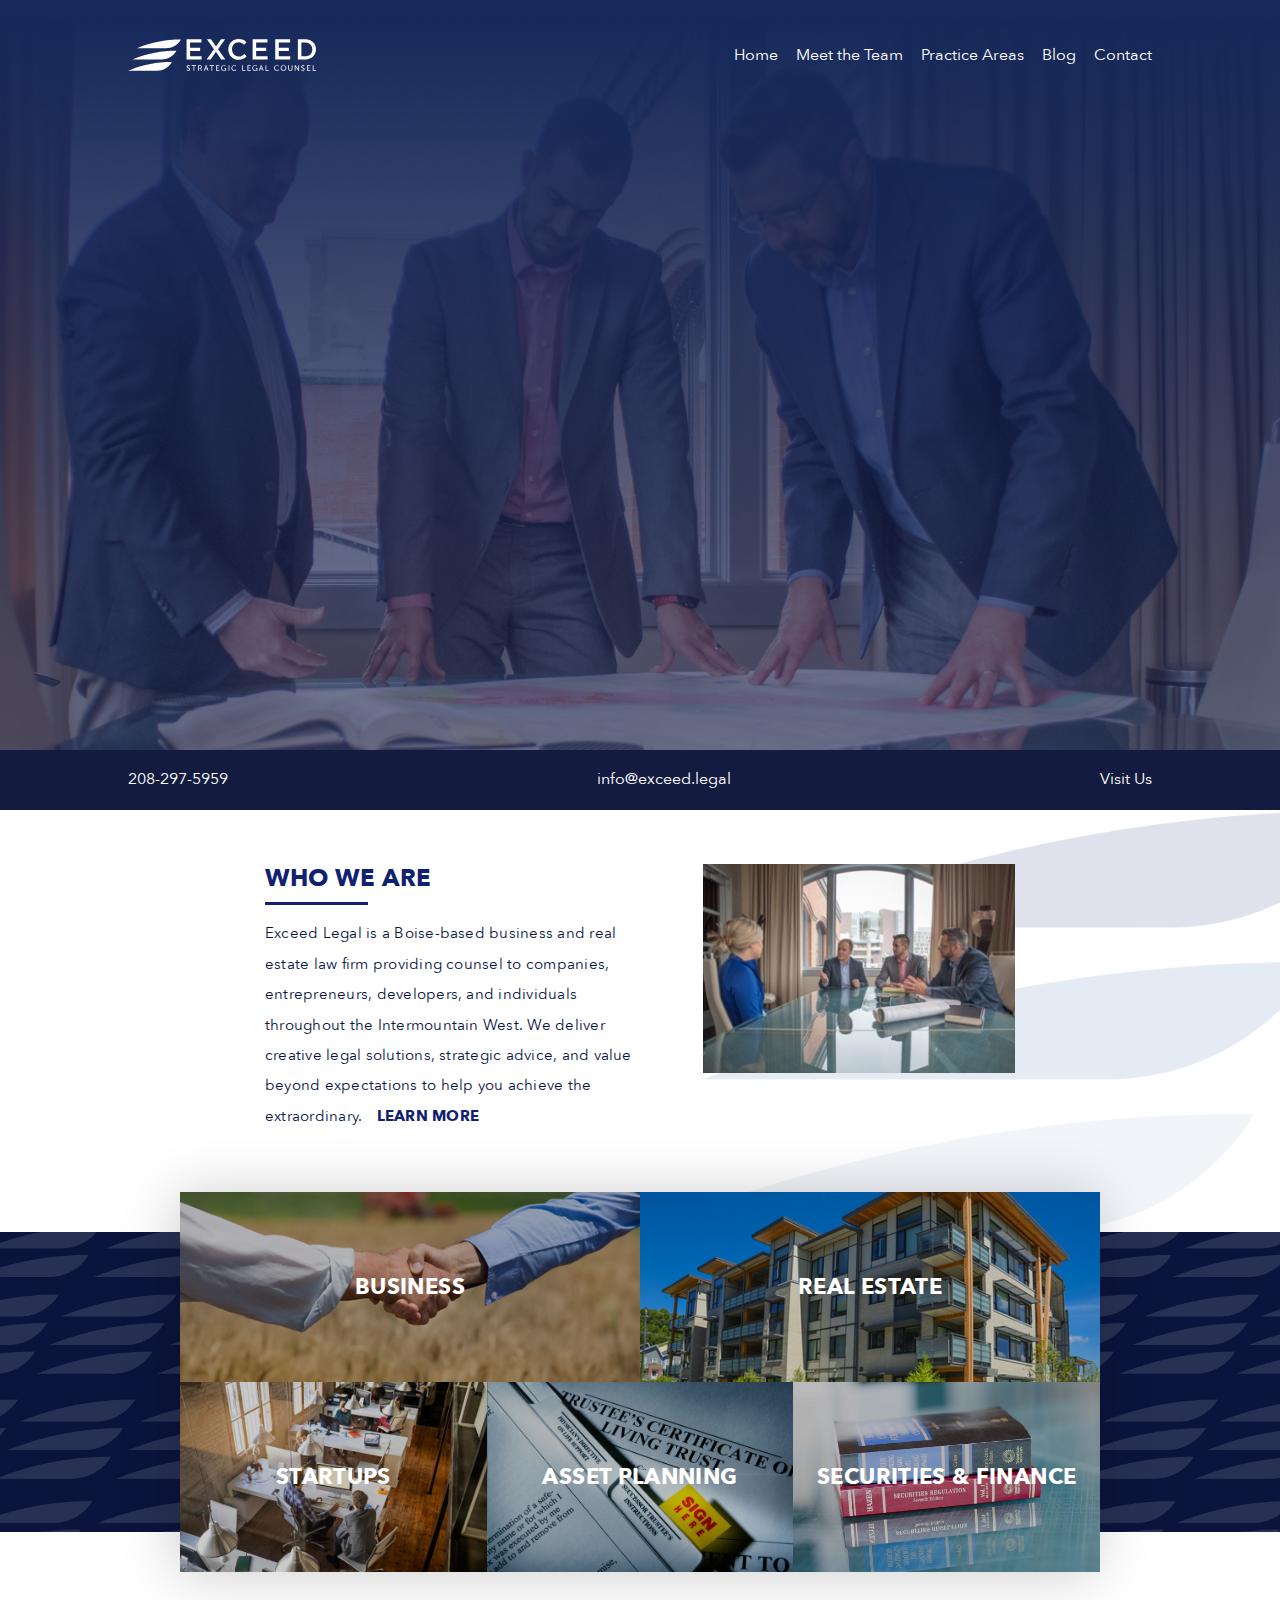
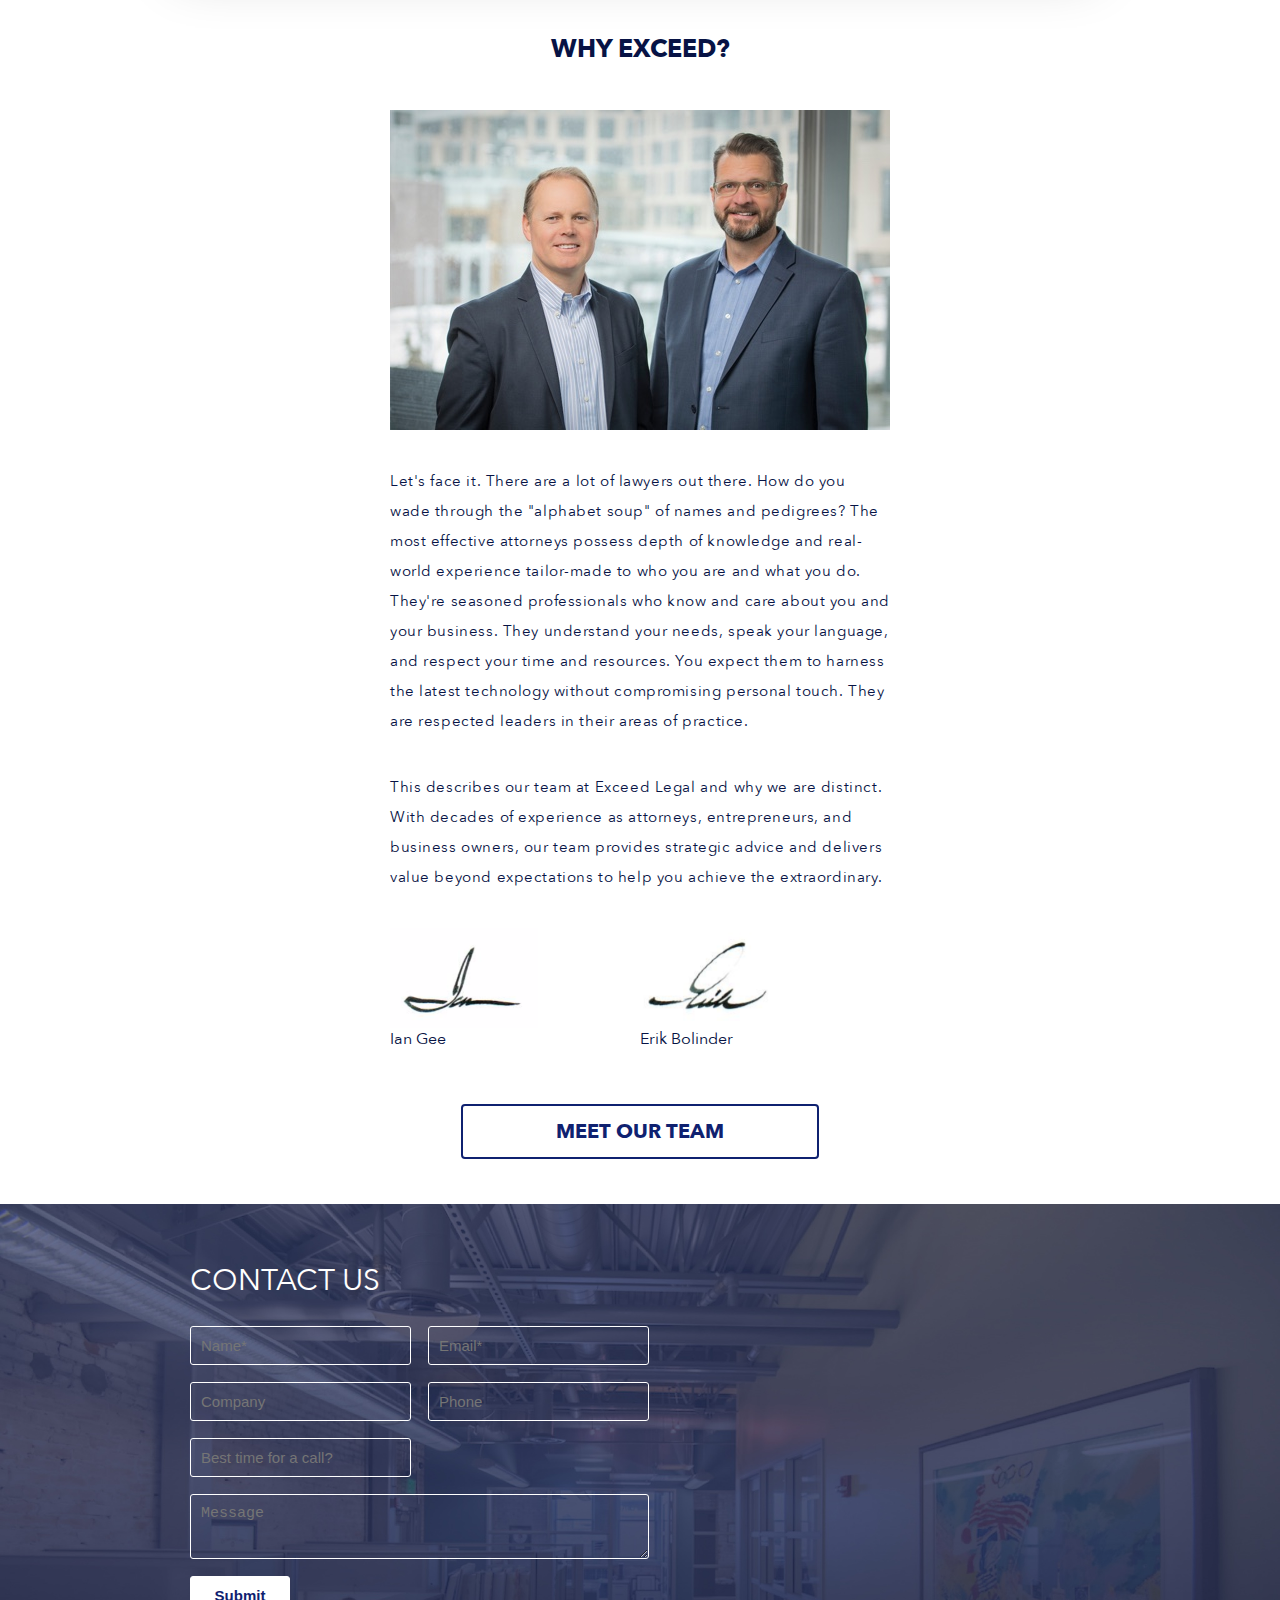
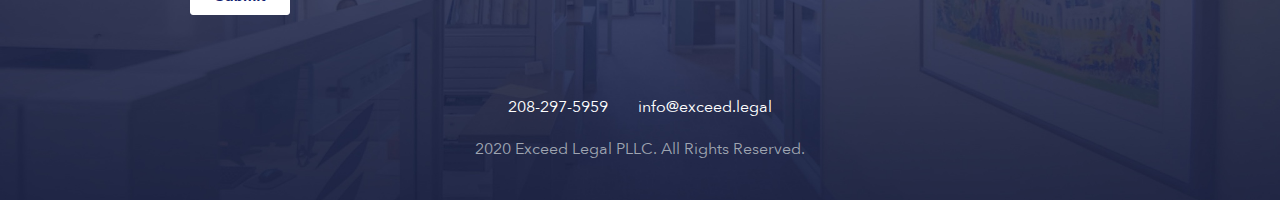
==== commit c7e91f3f: "Update address" ====
--- a/index.html
+++ b/index.html
@@ -129,7 +129,7 @@
       </form>
       <div class="spacer"></div>
       <div class="col-6" id="location">
-        <iframe class="loc-map" src="https://www.google.com/maps/embed?pb=!1m14!1m8!1m3!1d7928.578206452046!2d-116.21378538497187!3d43.613818722449274!3m2!1i1024!2i768!4f13.1!3m3!1m2!1s0x0%3A0x2670ae60dba78b3c!2sExceed+Legal+PLLC%3A+Erik+Bolinder!5e0!3m2!1sen!2sus!4v1489805222197" width="400" height="300" frameborder="0" style="border:0" allowfullscreen></iframe>
+        <iframe class="loc-map" src="https://www.google.com/maps/embed?pb=!1m18!1m12!1m3!1d1444.3497752964731!2d-116.2070780804905!3d43.612796998482516!2m3!1f0!2f0!3f0!3m2!1i1024!2i768!4f13.1!3m3!1m2!1s0x54aef9f1ca22ba43%3A0x5b6b31b7ce80ba1d!2sAnthology%20%7C%20A%20Real%20Estate%20Company!5e0!3m2!1sen!2sus!4v1598021822386!5m2!1sen!2sus" width="400" height="300" frameborder="0" style="border:0" allowfullscreen></iframe>
       </div>
     </div>
   </div>
@@ -139,7 +139,7 @@
         <li><a href="mailto:info@exceed.legal">info@exceed.legal</a></li>
         <!-- <li><a href="#"><img src="/assets/img/twitter.svg"></a></li> -->
       </ul>
-    <div class="copy">2017 Exceed Legal PLLC. All Rights Reserved.</div>
+    <div class="copy">2020 Exceed Legal PLLC. All Rights Reserved.</div>
   </div>
 </footer>
 </body>
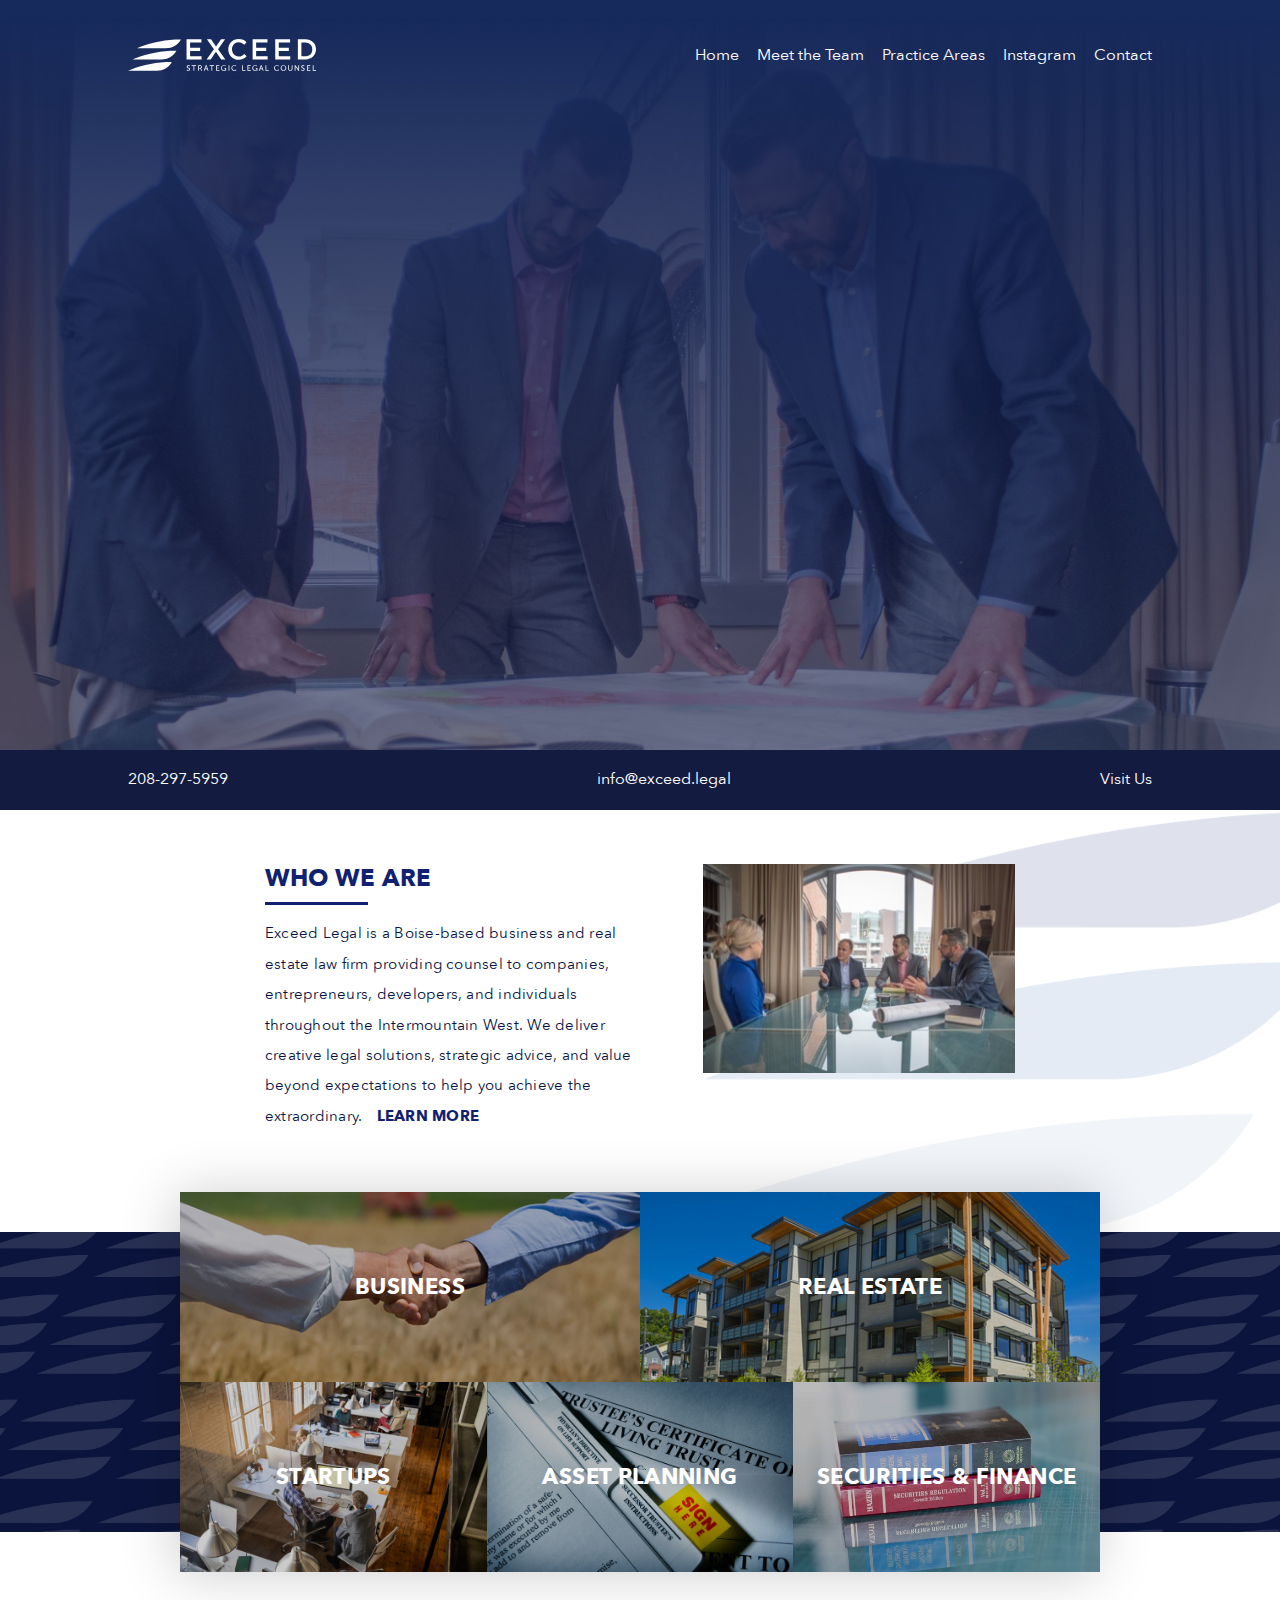
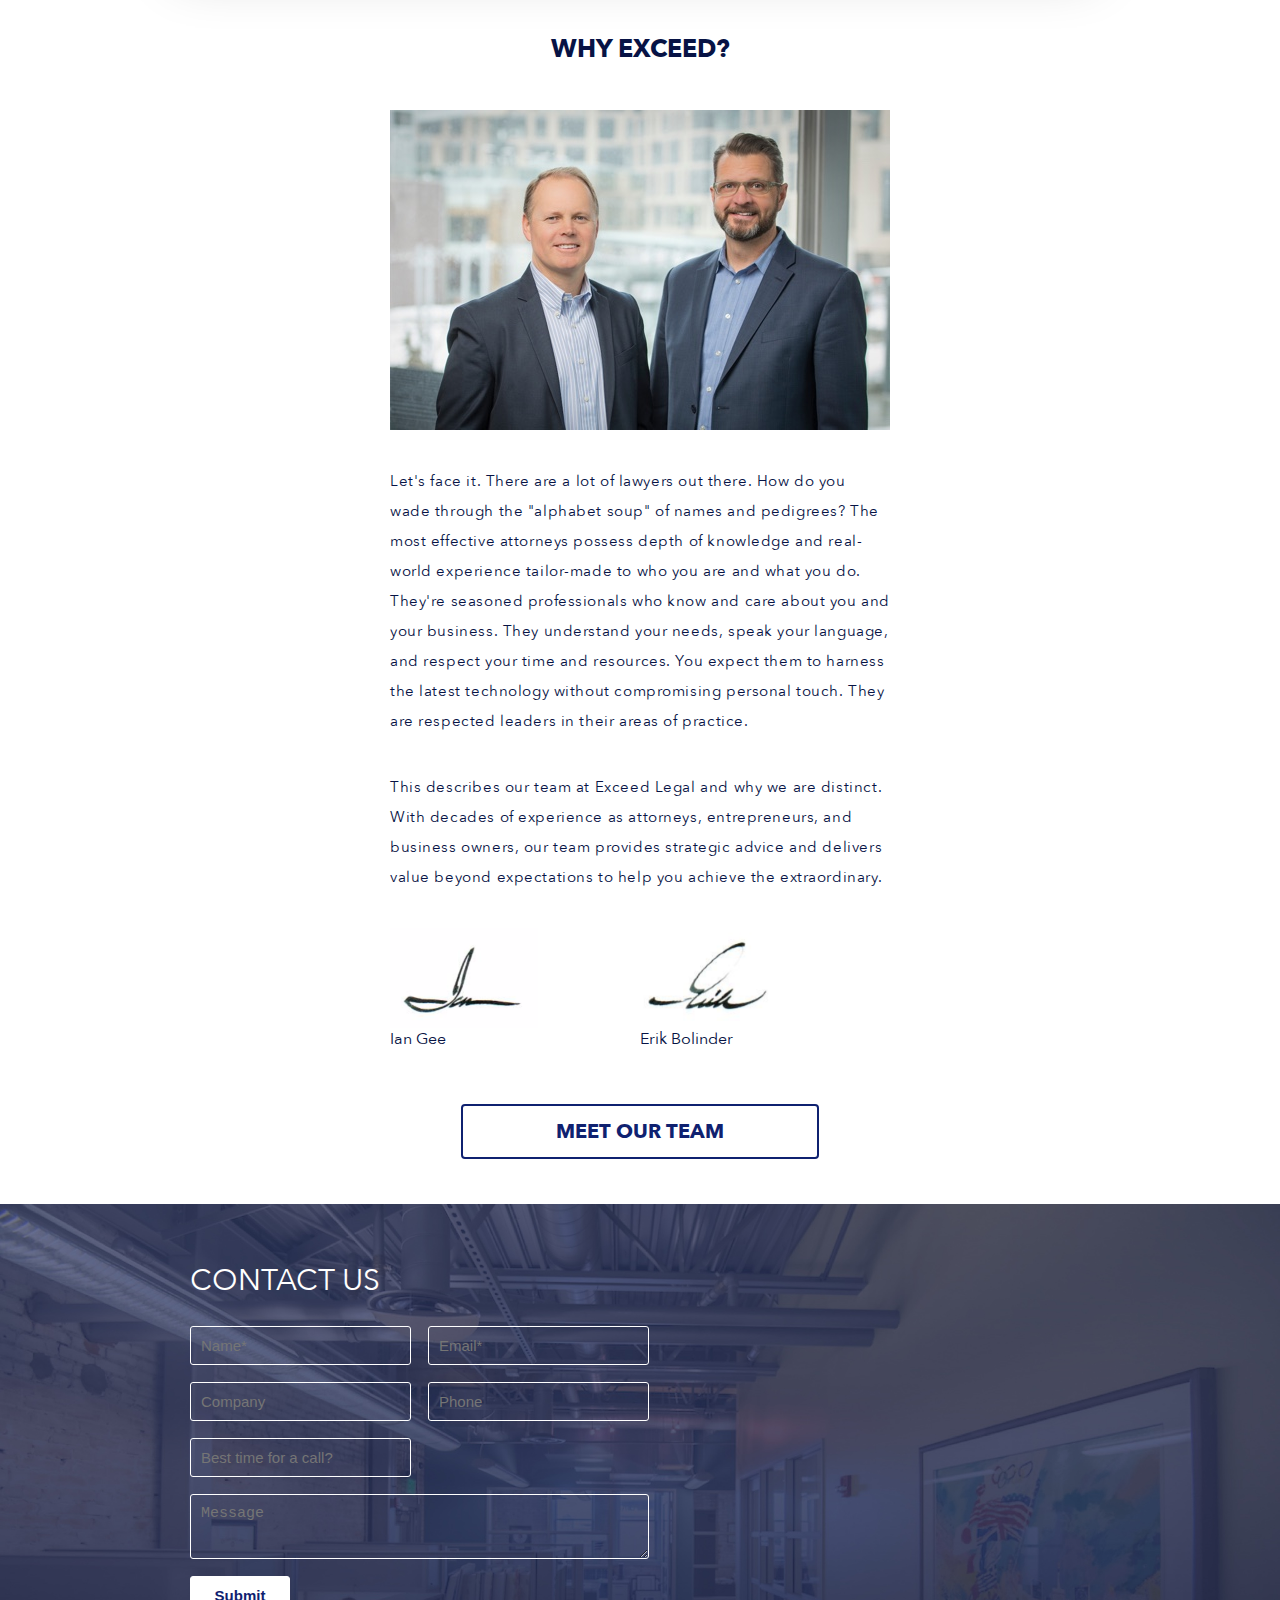
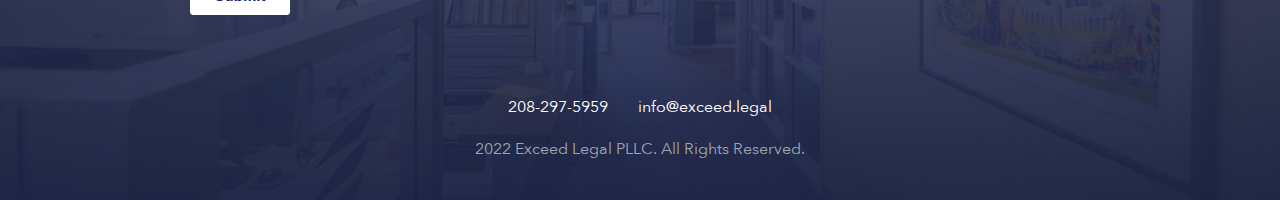
==== commit ac8143d9: "Add Instagram" ====
--- a/index.html
+++ b/index.html
@@ -18,7 +18,7 @@
         </div>
         <div class="seperate">
         <li><a href="/practice-areas/">Practice Areas</a></li>
-        <li><a href="https://www.exceedingly.blog/">Blog</a></li>
+        <li><a href="https://www.instagram.com/exceedlegal/">Instagram</a></li>
         <li><a href="#contact-us">Contact</a></li>
         </div>
       </ul>
@@ -139,7 +139,7 @@
         <li><a href="mailto:info@exceed.legal">info@exceed.legal</a></li>
         <!-- <li><a href="#"><img src="/assets/img/twitter.svg"></a></li> -->
       </ul>
-    <div class="copy">2020 Exceed Legal PLLC. All Rights Reserved.</div>
+    <div class="copy">2022 Exceed Legal PLLC. All Rights Reserved.</div>
   </div>
 </footer>
 </body>
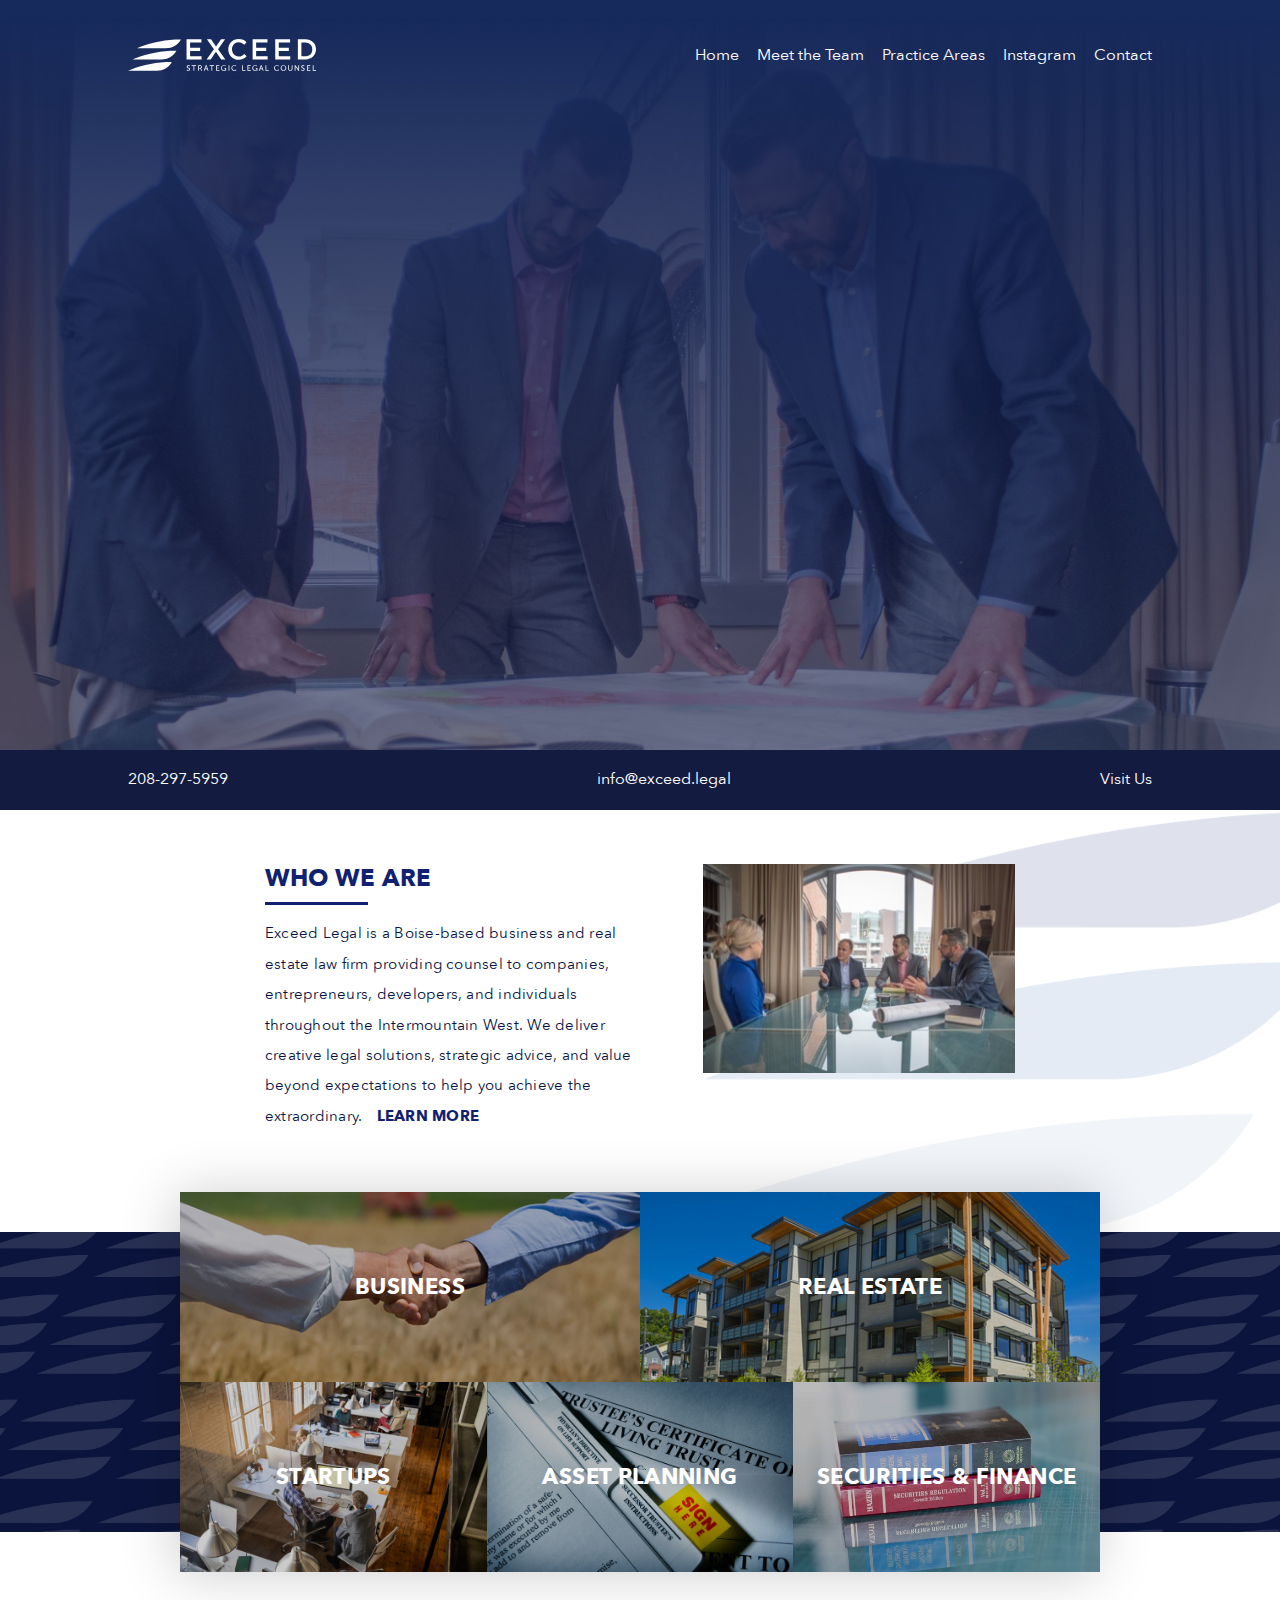
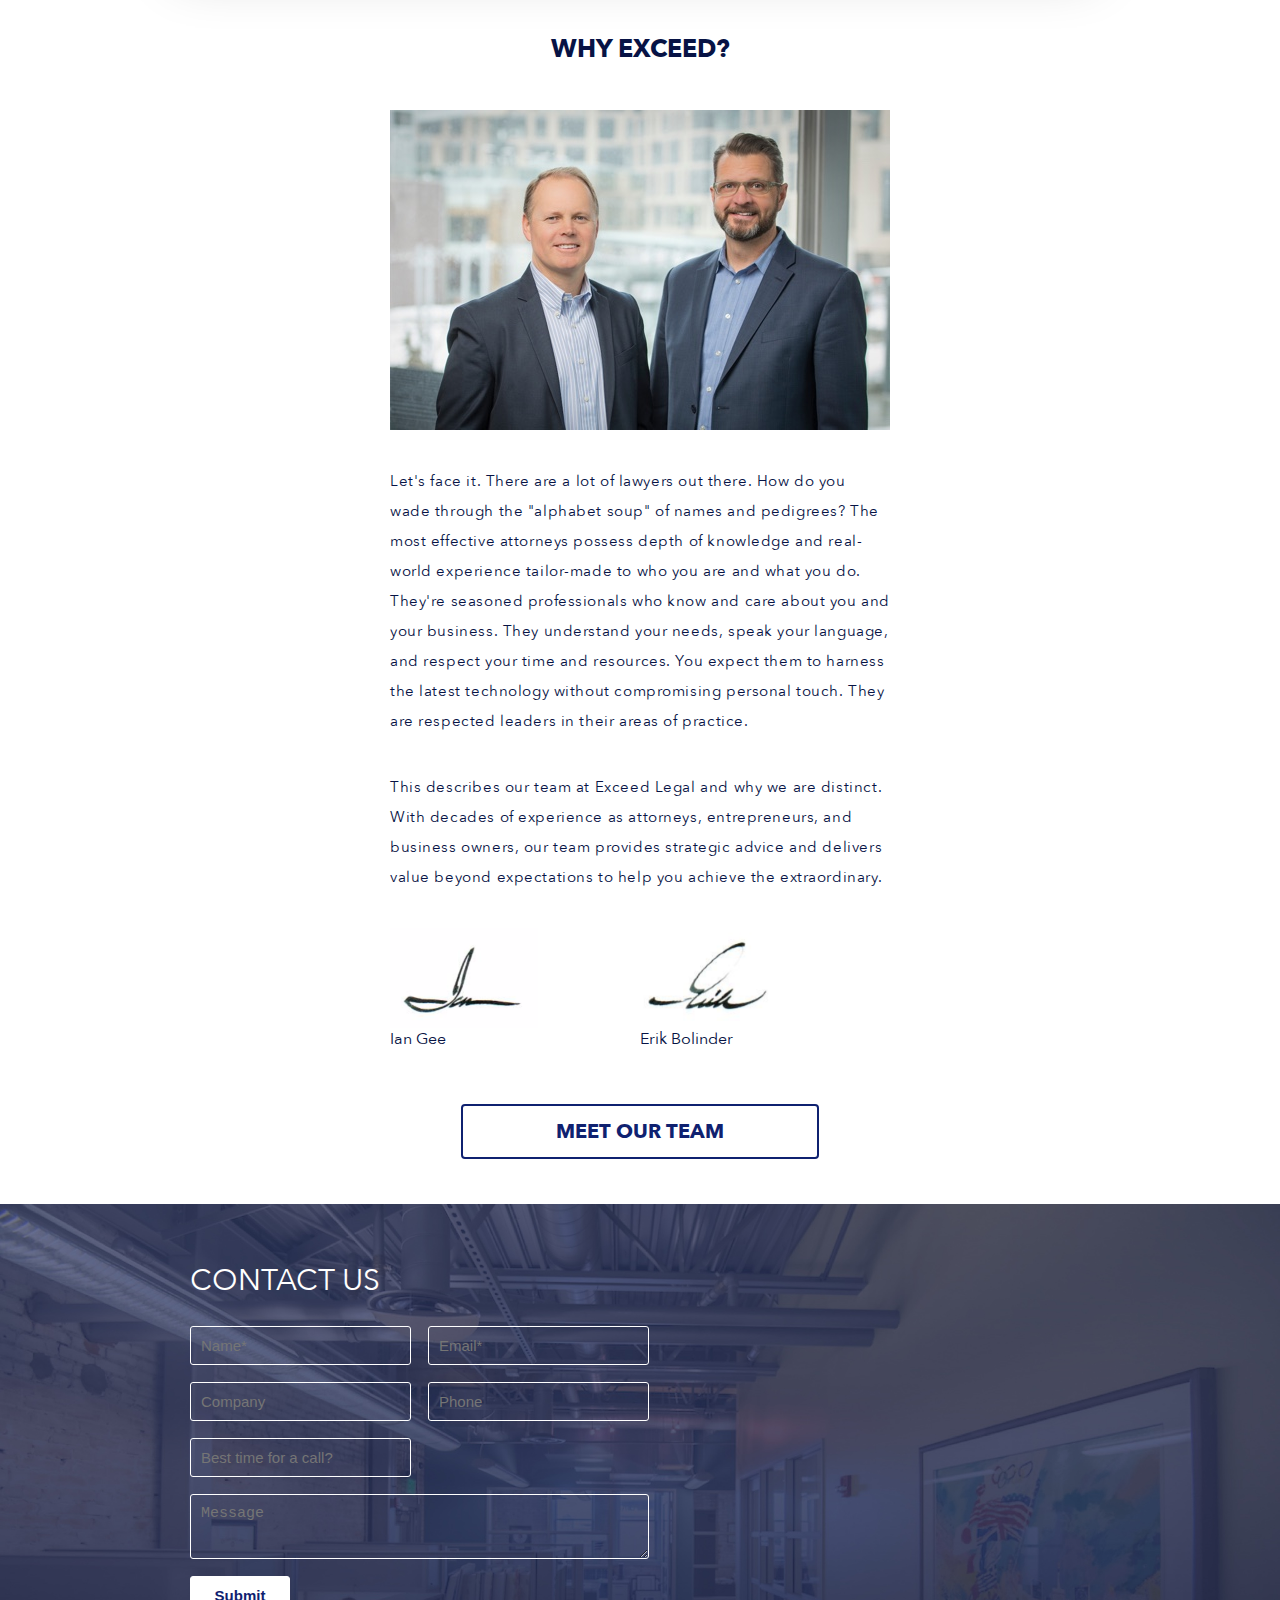
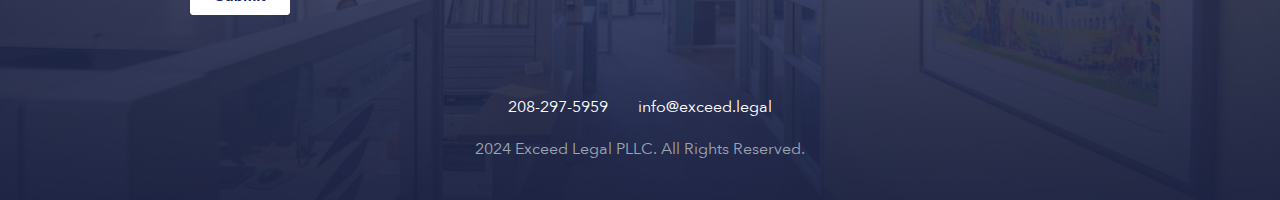
==== commit 3e7fc3a4: "Update index.html" ====
--- a/index.html
+++ b/index.html
@@ -139,7 +139,7 @@
         <li><a href="mailto:info@exceed.legal">info@exceed.legal</a></li>
         <!-- <li><a href="#"><img src="/assets/img/twitter.svg"></a></li> -->
       </ul>
-    <div class="copy">2022 Exceed Legal PLLC. All Rights Reserved.</div>
+    <div class="copy">2024 Exceed Legal PLLC. All Rights Reserved.</div>
   </div>
 </footer>
 </body>
